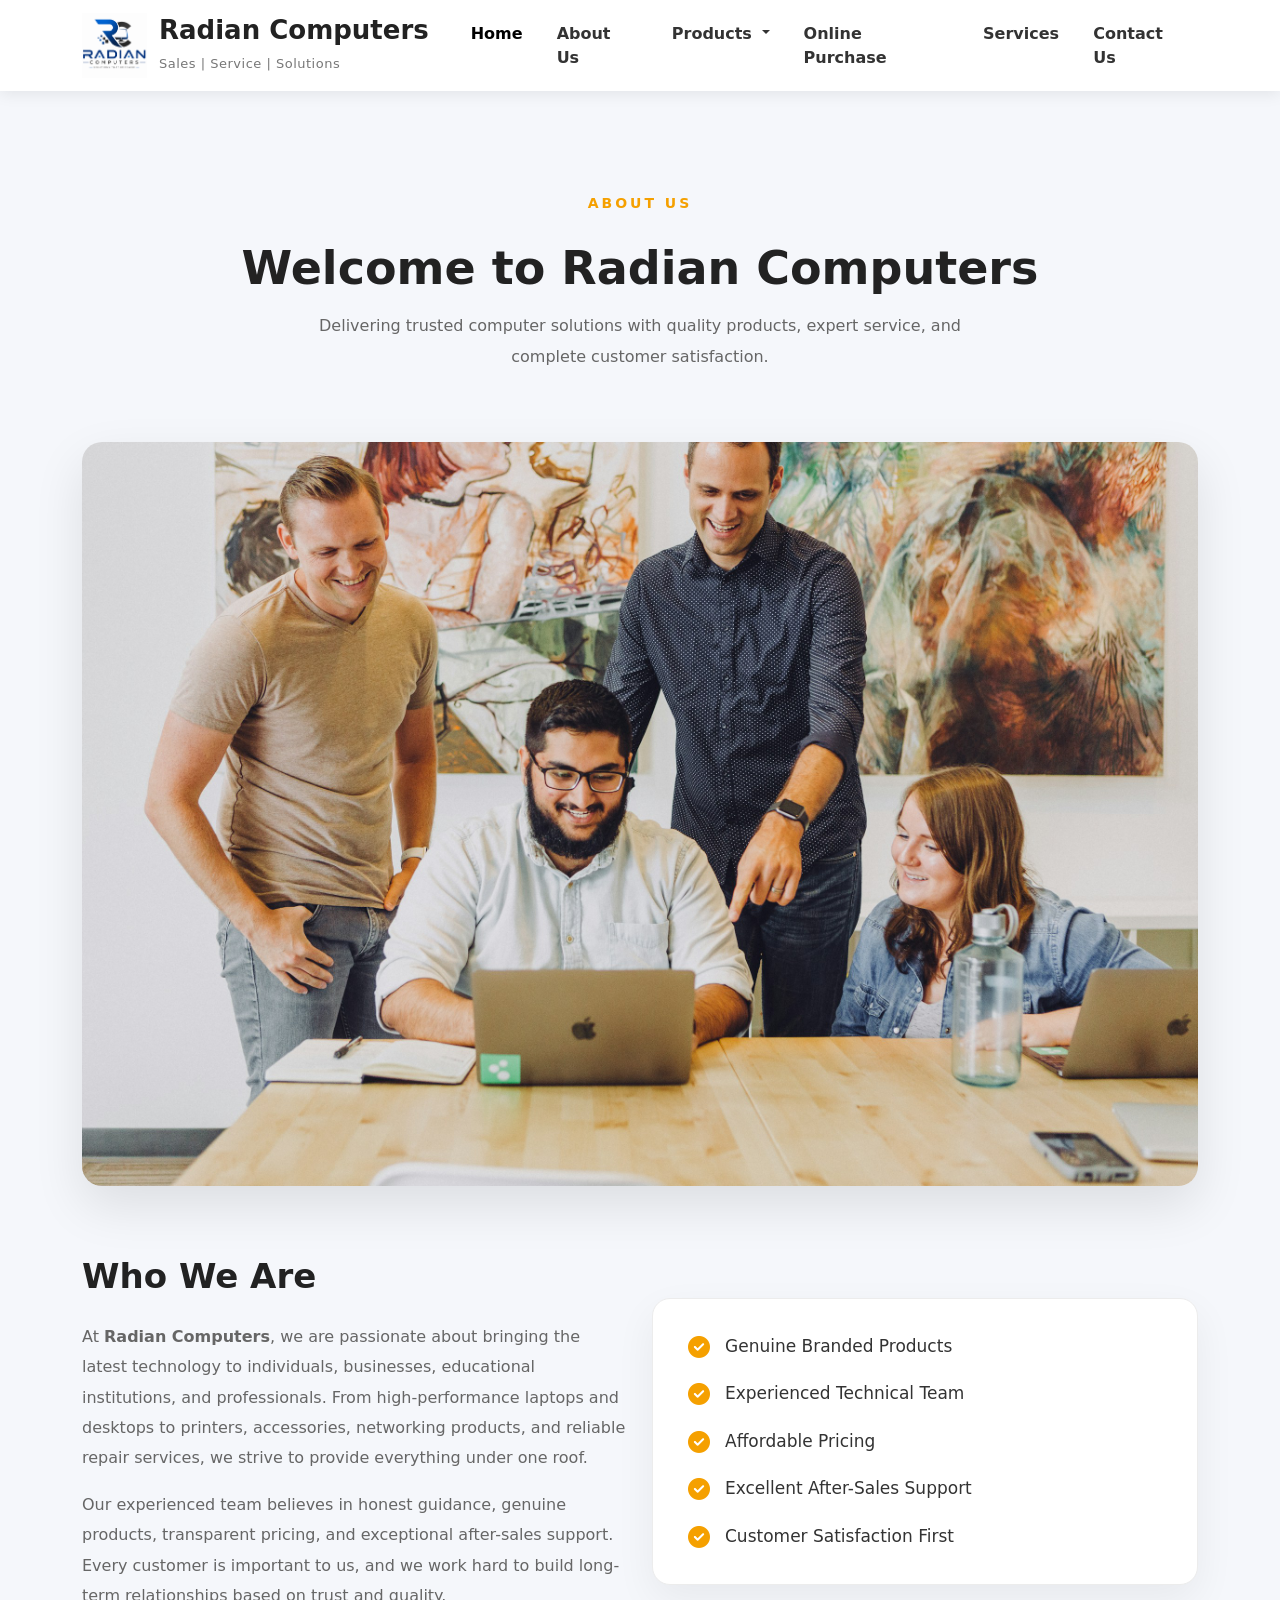
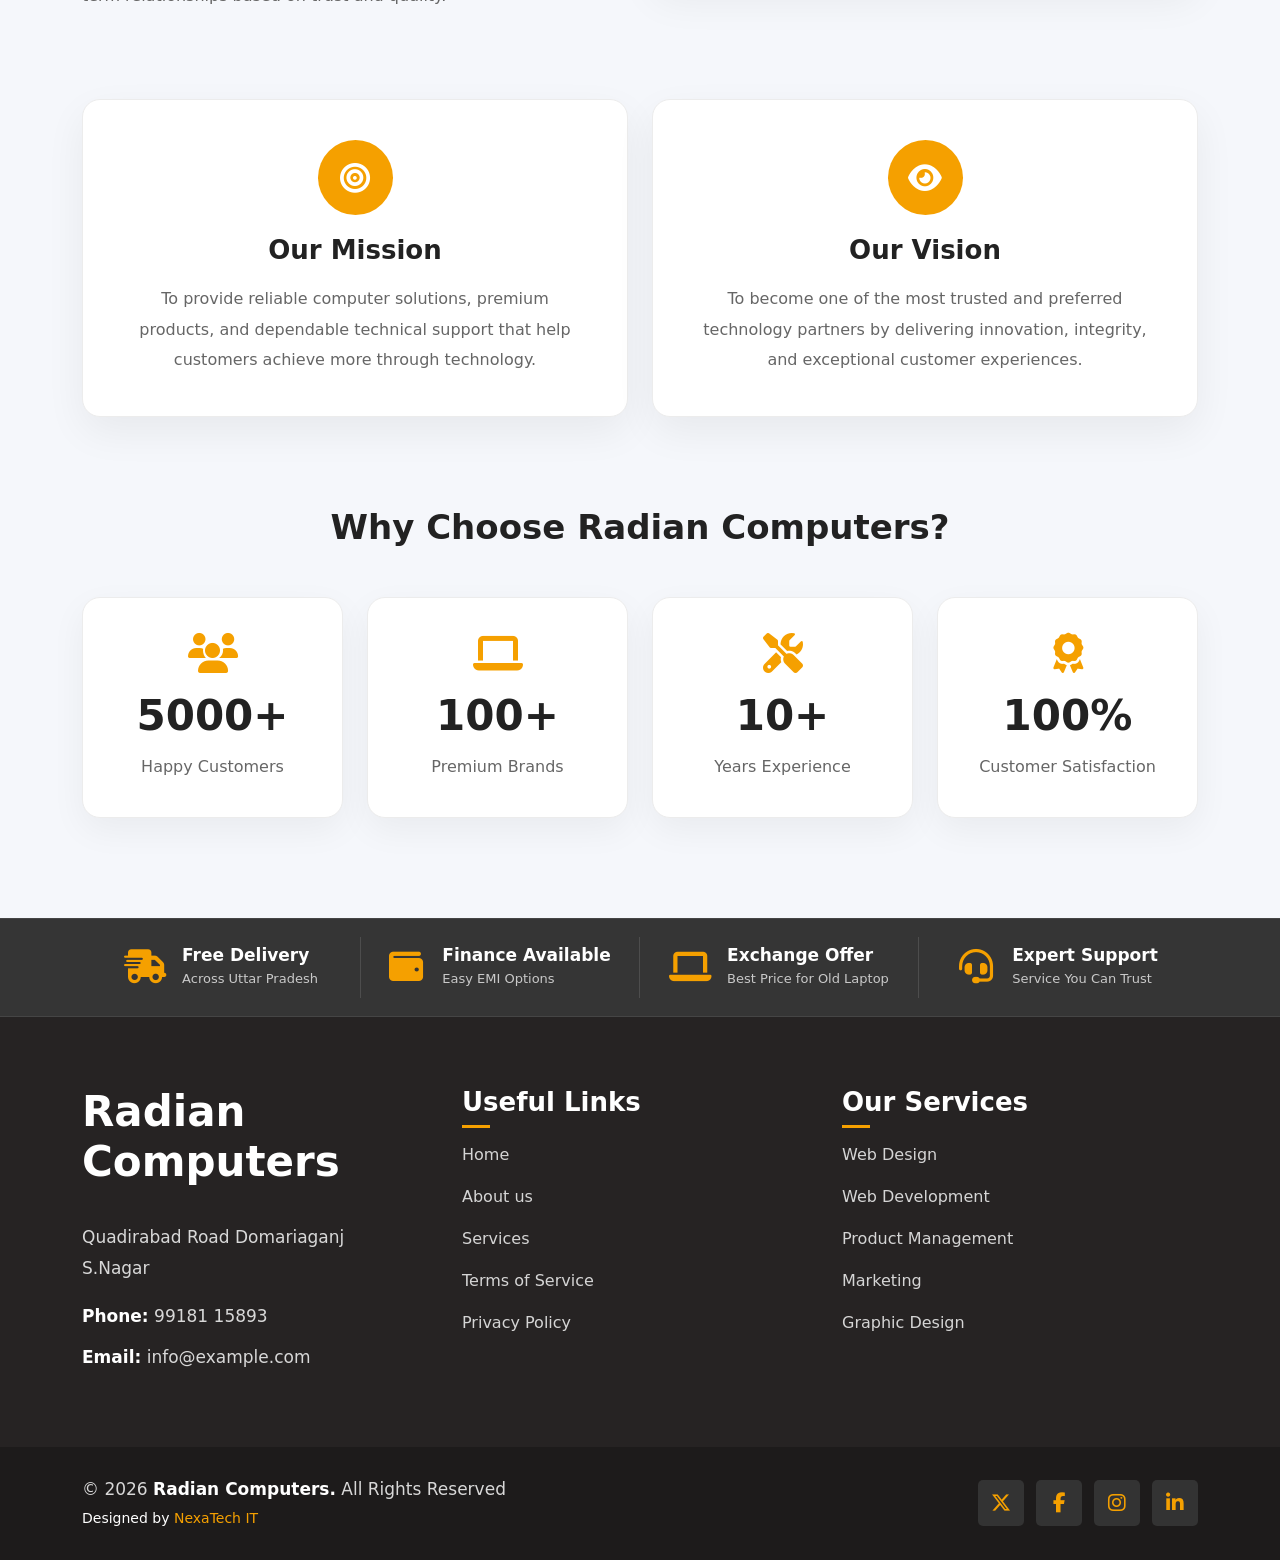
==== about.html @ ffe2eb1e "initial commit" ====
<!DOCTYPE html>
<html lang="en">
<head>
    <meta charset="UTF-8">
    <meta name="viewport" content="width=device-width, initial-scale=1.0">
    <title>Footer</title>

    <!-- Bootstrap -->
    <link href="https://cdn.jsdelivr.net/npm/bootstrap@5.3.3/dist/css/bootstrap.min.css" rel="stylesheet">

    <!-- Font Awesome -->
    <link rel="stylesheet"
        href="https://cdnjs.cloudflare.com/ajax/libs/font-awesome/6.6.0/css/all.min.css">

    <link rel="stylesheet" href="style.css">
</head>
<body>


<!-- Bootstrap CSS -->
<link href="https://cdn.jsdelivr.net/npm/bootstrap@5.3.3/dist/css/bootstrap.min.css" rel="stylesheet">

<!-- Bootstrap Icons -->
<link rel="stylesheet" href="https://cdn.jsdelivr.net/npm/bootstrap-icons@1.11.3/font/bootstrap-icons.min.css">

<nav class="navbar navbar-expand-lg navbar-light custom-navbar sticky-top">

    <div class="container">

        <!-- Logo -->

        <a class="navbar-brand d-flex align-items-center" href="#">

            <img src="assets/images/logo.png" alt="Logo" class="logo">

            <div class="brand-text">
                <h4>Radian Computers</h4>
                <small>Sales | Service | Solutions</small>
            </div>

        </a>

        <!-- Mobile Toggle -->

        <button class="navbar-toggler" type="button"
            data-bs-toggle="collapse"
            data-bs-target="#navbarMenu">

            <span class="navbar-toggler-icon"></span>

        </button>

        <!-- Menu -->

        <div class="collapse navbar-collapse justify-content-end"
            id="navbarMenu">

            <ul class="navbar-nav">

                <li class="nav-item">
                    <a class="nav-link active" href="index.html">Home</a>
                </li>

                <li class="nav-item">
                    <a class="nav-link" href="about.html">About Us</a>
                </li>

                <li class="nav-item dropdown">

                    <a class="nav-link dropdown-toggle"
                        href="#"
                        data-bs-toggle="dropdown">

                        Products

                    </a>

                    <ul class="dropdown-menu">

                        <li><a class="dropdown-item" href="laptops.html">Laptops</a></li>
                        <li><a class="dropdown-item" href="desktops.html">Desktop PCs</a></li>
                        <li><a class="dropdown-item" href="printers.html">Printers</a></li>
                        <li><a class="dropdown-item" href="accessories.html">Accessories</a></li>

                    </ul>

                </li>

                <li class="nav-item">
                    <a class="nav-link" href="onlinepurchase.html">Online Purchase</a>
                </li>

                <li class="nav-item">
                    <a class="nav-link" href="services.html">Services</a>
                </li>

                <!-- <li class="nav-item">
                    <a class="nav-link" href="news.html">News</a>
                </li> -->

                <li class="nav-item">
                    <a class="nav-link" href="contact.html">Contact Us</a>
                </li>

            </ul>

        </div>

    </div>

</nav>

<!-- Dummy Content -->
<!-- <div style="height:800px;background:#f5f5f5;"></div> -->

<section class="about-section">

    <div class="container">

        <!-- Heading -->

        <div class="section-title">

            <span>ABOUT US</span>

            <h2>Welcome to Radian Computers</h2>

            <p>
                Delivering trusted computer solutions with quality products,
                expert service, and complete customer satisfaction.
            </p>

        </div>


        <!-- Shop Image -->

        <div class="about-image">

            <img src="assets/images/aboutus.jpg"
                 alt="Radian Computers Team">

        </div>


        <!-- Story -->

        <div class="row align-items-center mt-5">

            <div class="col-lg-6">

                <h3>Who We Are</h3>

                <p>

                    At <strong>Radian Computers</strong>, we are passionate about
                    bringing the latest technology to individuals,
                    businesses, educational institutions, and professionals.

                    From high-performance laptops and desktops to printers,
                    accessories, networking products, and reliable repair
                    services, we strive to provide everything under one roof.

                </p>

                <p>

                    Our experienced team believes in honest guidance,
                    genuine products, transparent pricing, and exceptional
                    after-sales support. Every customer is important to us,
                    and we work hard to build long-term relationships based
                    on trust and quality.

                </p>

            </div>

            <div class="col-lg-6">

                <div class="feature-list">

                    <div>
                        <i class="fas fa-check-circle"></i>
                        Genuine Branded Products
                    </div>

                    <div>
                        <i class="fas fa-check-circle"></i>
                        Experienced Technical Team
                    </div>

                    <div>
                        <i class="fas fa-check-circle"></i>
                        Affordable Pricing
                    </div>

                    <div>
                        <i class="fas fa-check-circle"></i>
                        Excellent After-Sales Support
                    </div>

                    <div>
                        <i class="fas fa-check-circle"></i>
                        Customer Satisfaction First
                    </div>

                </div>

            </div>

        </div>


        <!-- Mission & Vision -->

        <div class="row mt-5 g-4">

            <div class="col-lg-6">

                <div class="about-card">

                    <i class="fas fa-bullseye"></i>

                    <h4>Our Mission</h4>

                    <p>

                        To provide reliable computer solutions,
                        premium products, and dependable technical
                        support that help customers achieve more
                        through technology.

                    </p>

                </div>

            </div>

            <div class="col-lg-6">

                <div class="about-card">

                    <i class="fas fa-eye"></i>

                    <h4>Our Vision</h4>

                    <p>

                        To become one of the most trusted and preferred
                        technology partners by delivering innovation,
                        integrity, and exceptional customer experiences.

                    </p>

                </div>

            </div>

        </div>


        <!-- Why Choose Us -->

        <div class="why-us">

            <h3>Why Choose Radian Computers?</h3>

            <div class="row text-center">

                <div class="col-md-3">

                    <div class="counter-box">

                        <i class="fas fa-users"></i>

                        <h2>5000+</h2>

                        <p>Happy Customers</p>

                    </div>

                </div>

                <div class="col-md-3">

                    <div class="counter-box">

                        <i class="fas fa-laptop"></i>

                        <h2>100+</h2>

                        <p>Premium Brands</p>

                    </div>

                </div>

                <div class="col-md-3">

                    <div class="counter-box">

                        <i class="fas fa-tools"></i>

                        <h2>10+</h2>

                        <p>Years Experience</p>

                    </div>

                </div>

                <div class="col-md-3">

                    <div class="counter-box">

                        <i class="fas fa-award"></i>

                        <h2>100%</h2>

                        <p>Customer Satisfaction</p>

                    </div>

                </div>

            </div>

        </div>

    </div>

</section>


<!-- ==================== HIGHLIGHTS ==================== -->

<section class="highlights">
    <div class="container">
        <div class="row g-0">

            <div class="col-lg-3 col-md-6">
                <div class="highlight-item">
                    <i class="fas fa-truck-fast"></i>
                    <div>
                        <h6>Free Delivery</h6>
                        <small>Across Uttar Pradesh</small>
                    </div>
                </div>
            </div>

            <div class="col-lg-3 col-md-6">
                <div class="highlight-item">
                    <i class="fas fa-wallet"></i>
                    <div>
                        <h6>Finance Available</h6>
                        <small>Easy EMI Options</small>
                    </div>
                </div>
            </div>

            <div class="col-lg-3 col-md-6">
                <div class="highlight-item">
                    <i class="fas fa-laptop"></i>
                    <div>
                        <h6>Exchange Offer</h6>
                        <small>Best Price for Old Laptop</small>
                    </div>
                </div>
            </div>

            <div class="col-lg-3 col-md-6">
                <div class="highlight-item border-0">
                    <i class="fas fa-headset"></i>
                    <div>
                        <h6>Expert Support</h6>
                        <small>Service You Can Trust</small>
                    </div>
                </div>
            </div>

        </div>
    </div>
</section>

<script src="https://cdn.jsdelivr.net/npm/bootstrap@5.3.3/dist/js/bootstrap.bundle.min.js"></script>

<footer class="footer">

    <div class="container">

        <div class="row gy-5">

            <!-- Company Info -->
            <div class="col-lg-4 col-md-6">

                <h2 class="footer-logo">Radian Computers</h2>

                <p class="footer-address">
                    Quadirabad Road Domariaganj <br>
                    S.Nagar
                </p>

                <p>
                    <strong>Phone:</strong> 99181 15893
                </p>

                <p>
                    <strong>Email:</strong> info@example.com
                </p>

            </div>


            <!-- Useful Links -->
            <div class="col-lg-4 col-md-6">

                <h4 class="footer-title">Useful Links</h4>

                <ul class="footer-links">

                    <li><a href="#">Home</a></li>
                    <li><a href="#">About us</a></li>
                    <li><a href="#">Services</a></li>
                    <li><a href="#">Terms of Service</a></li>
                    <li><a href="#">Privacy Policy</a></li>

                </ul>

            </div>


            <!-- Services -->
            <div class="col-lg-4 col-md-12">

                <h4 class="footer-title">Our Services</h4>

                <ul class="footer-links">

                    <li><a href="#">Web Design</a></li>
                    <li><a href="#">Web Development</a></li>
                    <li><a href="#">Product Management</a></li>
                    <li><a href="#">Marketing</a></li>
                    <li><a href="#">Graphic Design</a></li>

                </ul>

            </div>

        </div>

    </div>

    

    <!-- Bottom Footer -->

    <div class="footer-bottom">

        <div class="container">

            <div class="row align-items-center">

                <div class="col-md-6 text-center text-md-start">

                    <p class="mb-1">
                        © 2026 <strong>Radian Computers.</strong> All Rights Reserved
                    </p>

                    <small>
                        Designed by
                        <a href="https://www.nexatechit.com/">NexaTech IT</a>
                    </small>

                </div>


                <div class="col-md-6">

                    <div class="social-icons">

                        <a href="#"><i class="fa-brands fa-x-twitter"></i></a>

                        <a href="#"><i class="fa-brands fa-facebook-f"></i></a>

                        <a href="#"><i class="fa-brands fa-instagram"></i></a>

                        <a href="#"><i class="fa-brands fa-linkedin-in"></i></a>

                    </div>

                </div>

            </div>

        </div>

    </div>

</footer>



<!-- Back To Top -->

<a href="#" id="backToTop">
    <i class="fa-solid fa-arrow-up"></i>
</a>

<link rel="stylesheet"
href="https://cdnjs.cloudflare.com/ajax/libs/font-awesome/6.6.0/css/all.min.css">

<script src="script.js"></script>

</body>
</html>

<!-- https://www.merajdistributors.com/index.html -->
---- style.css ----
body{
    font-family:Arial, Helvetica, sans-serif;
}

/* Footer */

.footer{

    background:#262323;
    color:#fff;

    padding-top:70px;

}

.footer-logo{

    font-size:42px;
    font-weight:700;
    margin-bottom:35px;

}

.footer-address{

    color:#d8d8d8;
    line-height:1.8;
    margin-bottom:20px;

}

.footer p{

    color:#d8d8d8;
    font-size:17px;

}

.footer p strong{

    color:#fff;

}

.footer-title{

    font-size:26px;
    font-weight:600;
    margin-bottom:25px;
    position:relative;

}

.footer-title::after{

    content:"";
    width:28px;
    height:3px;
    background:#f5a000;
    position:absolute;
    left:0;
    bottom:-10px;

}

.footer-links{

    list-style:none;
    padding:0;
    margin:0;

}

.footer-links li{

    margin-bottom:18px;

}

.footer-links a{

    color:#d5d5d5;
    text-decoration:none;
    transition:.3s;

}

.footer-links a:hover{

    color:#f5a000;
    padding-left:5px;

}



/* Bottom Footer */

.footer-bottom{

    margin-top:60px;
    background:#1d1b1b;
    padding:30px 0;

}

.footer-bottom a{

    color:#f5a000;
    text-decoration:none;

}

.social-icons{

    display:flex;
    justify-content:end;
    gap:12px;

}

.social-icons a{

    width:46px;
    height:46px;
    background:#333;
    color:#f5a000;

    display:flex;
    align-items:center;
    justify-content:center;

    text-decoration:none;

    border-radius:5px;

    transition:.3s;

    font-size:20px;

}

.social-icons a:hover{

    background:#f5a000;
    color:#fff;
    transform:translateY(-3px);

}



/* Back To Top */

#backToTop{

    position:fixed;

    right:25px;
    bottom:25px;

    width:55px;
    height:55px;

    background:#f5a000;
    color:#fff;

    border-radius:50%;

    display:flex;
    justify-content:center;
    align-items:center;

    text-decoration:none;

    font-size:20px;

    opacity:0;
    visibility:hidden;

    transition:.3s;

    z-index:999;

}

#backToTop.show{

    opacity:1;
    visibility:visible;

}


/* Responsive */

@media(max-width:768px){

.social-icons{

justify-content:center;
margin-top:20px;

}

.footer{

text-align:center;

}

.footer-title::after{

left:50%;
transform:translateX(-50%);

}

}

.custom-navbar{

    background:#ffffff;
    box-shadow:0 3px 15px rgba(0,0,0,.08);

    padding:12px 0;

}

.logo{

    width:65px;
    height:65px;
    object-fit:fill;
    margin-right:12px;

}

.brand-text h4{

    margin:0;
    font-size:26px;
    font-weight:700;
    color:#222;

}

.brand-text small{

    color:#777;
    font-size:13px;
    letter-spacing:.5px;

}

/* Navigation */

.navbar-nav .nav-link{

    font-size:16px;
    font-weight:600;
    color:#333;
    margin-left:18px;
    transition:.3s;

}

.navbar-nav .nav-link:hover{

    color:#f5a000;

}

.navbar-nav .nav-link.active{

    color:#f5a000;

}

/* Dropdown */

.dropdown-menu{

    border:none;
    border-radius:8px;
    box-shadow:0 10px 30px rgba(0,0,0,.12);

}

.dropdown-item{

    padding:10px 18px;

}

.dropdown-item:hover{

    background:#f5a000;
    color:#fff;

}

/* Mobile */

@media(max-width:991px){

.brand-text h4{

    font-size:22px;

}

.navbar-nav{

    margin-top:15px;

}

.navbar-nav .nav-link{

    margin-left:0;
    padding:12px 0;

}

}

/* ===================== HIGHLIGHTS ====================== */

.highlights{

    background:#353535;
    padding:18px 0;
    border-top:1px solid rgba(255,255,255,.08);
    border-bottom:1px solid rgba(255,255,255,.08);

}

.highlight-item{

    display:flex;
    align-items:center;
    justify-content:center;

    gap:15px;

    padding:8px 20px;

    border-right:1px solid rgba(255,255,255,.12);

}

.highlight-item i{

    color:#f5a000;
    font-size:34px;
    min-width:38px;

}

.highlight-item h6{

    color:#fff;
    margin:0;
    font-size:17px;
    font-weight:600;

}

.highlight-item small{

    color:#c9c9c9;
    font-size:13px;

}

@media(max-width:991px){

    .highlight-item{

        justify-content:flex-start;
        border-right:none;
        border-bottom:1px solid rgba(255,255,255,.08);
        padding:18px 0;

    }

}

/*=====================================================
            CONTACT PAGE
======================================================*/

.contact-section{

    background:#f5f7fb;
    padding:100px 0;

}

/*=========================
      Section Heading
=========================*/

.section-title{

    text-align:center;
    margin-bottom:70px;

}

.section-title span{

    color:#f5a000;
    font-weight:600;
    letter-spacing:4px;
    font-size:14px;
    text-transform:uppercase;

}

.section-title h2{

    margin-top:15px;
    margin-bottom:20px;

    font-size:48px;
    font-weight:700;

    color:#222;

}

.section-title p{

    max-width:700px;
    margin:auto;

    color:#777;

    line-height:1.9;
    font-size:17px;

}


/*=========================
      Contact Cards
=========================*/

.contact-card{

    background:#fff;

    border-radius:18px;

    padding:40px 30px;

    text-align:center;

    height:100%;

    transition:.35s;

    border:1px solid #ececec;

    box-shadow:0 10px 35px rgba(0,0,0,.05);

}

.contact-card:hover{

    transform:translateY(-12px);

    border-color:#f5a000;

    box-shadow:0 18px 40px rgba(245,160,0,.18);

}

.contact-card i{

    width:75px;
    height:75px;

    background:#f5a000;

    color:#fff;

    display:flex;
    justify-content:center;
    align-items:center;

    margin:auto;

    border-radius:50%;

    font-size:30px;

    margin-bottom:25px;

}

.contact-card h5{

    color:#222;

    font-weight:700;

    margin-bottom:15px;

}

.contact-card p{

    color:#666;

    line-height:1.8;

    margin-bottom:0;

}


/*=========================
        Contact Form
=========================*/

.contact-form{

    background:#fff;

    padding:55px;

    border-radius:20px;

    margin:70px 0;

    border:1px solid #ececec;

    box-shadow:0 15px 40px rgba(0,0,0,.06);

}

.contact-form h3{

    text-align:center;

    color:#222;

    font-weight:700;

    margin-bottom:40px;

}


/*=========================
        Form Fields
=========================*/

.form-control{

    height:58px;

    border-radius:12px;

    border:1px solid #ddd;

    background:#fafafa;

    padding:15px 20px;

    font-size:15px;

    transition:.3s;

}

textarea.form-control{

    height:auto;

    min-height:180px;

    resize:none;

}

.form-control:focus{

    border-color:#f5a000;

    background:#fff;

    box-shadow:0 0 0 .25rem rgba(245,160,0,.15);

}

.form-control::placeholder{

    color:#999;

}


/*=========================
      Submit Button
=========================*/

.btn-send{

    background:#f5a000;

    color:#fff;

    border:none;

    padding:15px 45px;

    border-radius:50px;

    font-size:17px;

    font-weight:600;

    transition:.35s;

}

.btn-send:hover{

    background:#d88d00;

    transform:translateY(-3px);

    box-shadow:0 10px 25px rgba(245,160,0,.35);

}


/*=========================
        Google Map
=========================*/

.map-box{

    border-radius:20px;

    overflow:hidden;

    border:1px solid #ececec;

    box-shadow:0 15px 40px rgba(0,0,0,.08);

}

.map-box iframe{

    width:100%;

    height:450px;

    border:0;

}


/*=========================
        Responsive
=========================*/

@media(max-width:991px){

    .contact-section{

        padding:70px 0;

    }

    .section-title h2{

        font-size:38px;

    }

    .contact-form{

        padding:35px;

    }

}

@media(max-width:767px){

    .section-title h2{

        font-size:32px;

    }

    .contact-card{

        padding:30px 20px;

    }

    .contact-form{

        padding:25px;

    }

}

/*==================================================
                ABOUT US PAGE
==================================================*/

.about-section{

    background:#f5f7fb;
    padding:100px 0;

}

/*==============================
        SECTION TITLE
==============================*/

.section-title{

    text-align:center;
    margin-bottom:60px;

}

.section-title span{

    display:inline-block;
    color:#f5a000;
    font-size:14px;
    font-weight:700;
    letter-spacing:3px;
    text-transform:uppercase;
    margin-bottom:12px;

}

.section-title h2{

    font-size:46px;
    font-weight:700;
    color:#222;
    margin-bottom:20px;

}

.section-title p{

    max-width:720px;
    margin:auto;

    color:#666;
    line-height:1.9;
    font-size:17px;

}

/*==============================
        SHOP IMAGE
==============================*/

.about-image{

    overflow:hidden;

    border-radius:20px;

    box-shadow:0 20px 50px rgba(0,0,0,.10);

    margin-bottom:70px;

}

.about-image img{

    width:100%;
    display:block;

    transition:.5s;

}

.about-image:hover img{

    transform:scale(1.05);

}

/*==============================
          CONTENT
==============================*/

.about-section h3{

    color:#222;

    font-size:34px;

    font-weight:700;

    margin-bottom:25px;

}

.about-section p{

    color:#666;

    line-height:1.9;

    font-size:16px;

}

/*==============================
        FEATURE LIST
==============================*/

.feature-list{

    background:#fff;

    padding:35px;

    border-radius:18px;

    box-shadow:0 15px 40px rgba(0,0,0,.06);

    border:1px solid #ececec;

}

.feature-list div{

    display:flex;

    align-items:center;

    margin-bottom:22px;

    font-size:17px;

    font-weight:500;

    color:#333;

}

.feature-list div:last-child{

    margin-bottom:0;

}

.feature-list i{

    color:#f5a000;

    font-size:22px;

    margin-right:15px;

}

/*==============================
        MISSION & VISION
==============================*/

.about-card{

    background:#fff;

    border-radius:18px;

    padding:40px;

    text-align:center;

    border:1px solid #ececec;

    box-shadow:0 15px 40px rgba(0,0,0,.06);

    transition:.35s;

    height:100%;

}

.about-card:hover{

    transform:translateY(-10px);

    border-color:#f5a000;

    box-shadow:0 18px 45px rgba(245,160,0,.18);

}

.about-card i{

    width:75px;
    height:75px;

    background:#f5a000;

    color:#fff;

    display:flex;
    justify-content:center;
    align-items:center;

    border-radius:50%;

    margin:0 auto 20px;

    font-size:30px;

}

.about-card h4{

    color:#222;

    font-size:26px;

    margin-bottom:18px;

    font-weight:700;

}

.about-card p{

    margin:0;

}

/*==============================
        WHY CHOOSE US
==============================*/

.why-us{

    margin-top:90px;

    text-align:center;

}

.why-us h3{

    margin-bottom:50px;

}

.counter-box{

    background:#fff;

    border-radius:18px;

    padding:35px 20px;

    border:1px solid #ececec;

    transition:.35s;

    box-shadow:0 12px 35px rgba(0,0,0,.05);

}

.counter-box:hover{

    transform:translateY(-10px);

    border-color:#f5a000;

    box-shadow:0 18px 40px rgba(245,160,0,.18);

}

.counter-box i{

    font-size:40px;

    color:#f5a000;

    margin-bottom:18px;

}

.counter-box h2{

    font-size:42px;

    color:#222;

    font-weight:700;

    margin-bottom:10px;

}

.counter-box p{

    margin:0;

    color:#666;

    font-size:16px;

}

/*==============================
          RESPONSIVE
==============================*/

@media(max-width:991px){

    .about-section{

        padding:80px 0;

    }

    .section-title h2{

        font-size:38px;

    }

    .about-section h3{

        margin-top:40px;

        font-size:30px;

    }

    .why-us{

        margin-top:70px;

    }

}

@media(max-width:767px){

    .section-title h2{

        font-size:32px;

    }

    .feature-list{

        padding:25px;

    }

    .about-card{

        padding:30px;

    }

    .counter-box{

        margin-bottom:25px;

    }

}

/*=============================
        COMING SOON
==============================*/

.coming-soon-section{

    background:#f5f7fb;

    padding:120px 0;

}

.coming-box{

    max-width:850px;

    margin:auto;

    background:#fff;

    padding:70px 50px;

    border-radius:22px;

    text-align:center;

    border:1px solid #ececec;

    box-shadow:0 20px 60px rgba(0,0,0,.08);

}

.coming-icon{

    width:110px;
    height:110px;

    background:#f5a000;

    color:#fff;

    border-radius:50%;

    display:flex;
    justify-content:center;
    align-items:center;

    margin:0 auto 30px;

    font-size:46px;

    animation:float 3s ease-in-out infinite;

}

.coming-badge{

    display:inline-block;

    padding:8px 18px;

    border-radius:50px;

    background:#fff7df;

    color:#c78300;

    font-weight:600;

    margin-bottom:20px;

}

.coming-box h1{

    font-size:48px;

    font-weight:700;

    color:#222;

}

.coming-box h4{

    margin:20px 0;

    color:#f5a000;

    font-weight:600;

}

.coming-box p{

    color:#666;

    line-height:1.9;

    font-size:17px;

    max-width:650px;

    margin:20px auto;

}

.action-buttons{

    margin-top:40px;

    display:flex;

    justify-content:center;

    gap:20px;

    flex-wrap:wrap;

}

.btn-theme{

    background:#f5a000;

    color:#fff;

    padding:14px 34px;

    border-radius:50px;

    text-decoration:none;

    font-weight:600;

    transition:.3s;

}

.btn-theme:hover{

    background:#da9100;

    color:#fff;

    transform:translateY(-3px);

}

.btn-outline-theme{

    border:2px solid #f5a000;

    color:#f5a000;

    padding:14px 34px;

    border-radius:50px;

    text-decoration:none;

    font-weight:600;

    transition:.3s;

}

.btn-outline-theme:hover{

    background:#f5a000;

    color:#fff;

}

@keyframes float{

    0%,100%{

        transform:translateY(0);

    }

    50%{

        transform:translateY(-10px);

    }

}

@media(max-width:768px){

    .coming-box{

        padding:50px 25px;

    }

    .coming-box h1{

        font-size:36px;

    }

    .coming-icon{

        width:90px;
        height:90px;
        font-size:38px;

    }

}

/*==================================
        SERVICES PAGE
===================================*/

.services-page{

    background:#f5f7fb;

    padding:100px 0;

}

/* Heading */

.section-title{

    text-align:center;

    margin-bottom:70px;

}

.section-title span{

    color:#f5a000;

    font-size:14px;

    font-weight:700;

    letter-spacing:3px;

}

.section-title h2{

    margin:15px 0;

    font-size:46px;

    color:#222;

    font-weight:700;

}

.section-title p{

    max-width:700px;

    margin:auto;

    color:#666;

    line-height:1.9;

}

/* Cards */

.service-card{

    background:#fff;

    border-radius:18px;

    padding:35px 28px;

    text-align:center;

    height:100%;

    transition:.35s;

    border:1px solid #ececec;

    box-shadow:0 12px 35px rgba(0,0,0,.05);

}

.service-card:hover{

    transform:translateY(-10px);

    border-color:#f5a000;

    box-shadow:0 20px 40px rgba(245,160,0,.18);

}

.service-card i{

    width:75px;

    height:75px;

    display:flex;

    justify-content:center;

    align-items:center;

    margin:auto;

    border-radius:50%;

    background:#fff8e6;

    color:#f5a000;

    font-size:32px;

    margin-bottom:22px;

    transition:.35s;

}

.service-card:hover i{

    background:#f5a000;

    color:#fff;

    transform:rotate(8deg);

}

.service-card h5{

    color:#222;

    font-size:22px;

    margin-bottom:15px;

    font-weight:700;

}

.service-card p{

    color:#666;

    line-height:1.7;

    margin-bottom:0;

}

/* CTA */

.service-cta{

    margin-top:90px;

    text-align:center;

    background:#fff;

    padding:60px;

    border-radius:22px;

    border:1px solid #ececec;

    box-shadow:0 15px 40px rgba(0,0,0,.06);

}

.service-cta h3{

    font-size:36px;

    color:#222;

    margin-bottom:20px;

}

.service-cta p{

    max-width:650px;

    margin:auto;

    color:#666;

    line-height:1.8;

    margin-bottom:35px;

}

.btn-theme{

    display:inline-block;

    background:#f5a000;

    color:#fff;

    text-decoration:none;

    padding:14px 35px;

    border-radius:50px;

    margin:10px;

    font-weight:600;

    transition:.3s;

}

.btn-theme:hover{

    background:#d88f00;

    color:#fff;

}

.btn-outline-theme{

    display:inline-block;

    border:2px solid #f5a000;

    color:#f5a000;

    text-decoration:none;

    padding:14px 35px;

    border-radius:50px;

    margin:10px;

    font-weight:600;

    transition:.3s;

}

.btn-outline-theme:hover{

    background:#f5a000;

    color:#fff;

}

/* Responsive */

@media(max-width:768px){

    .services-page{

        padding:70px 0;

    }

    .section-title h2{

        font-size:34px;

    }

    .service-cta{

        padding:35px 25px;

    }

    .service-cta h3{

        font-size:28px;

    }

}
.service-banner{

    width:100%;

    height:170px;

    object-fit:cover;

    border-radius:12px;

    margin-bottom:20px;

    transition:.35s;

}

.service-card:hover .service-banner{

    transform:scale(1.05);

}
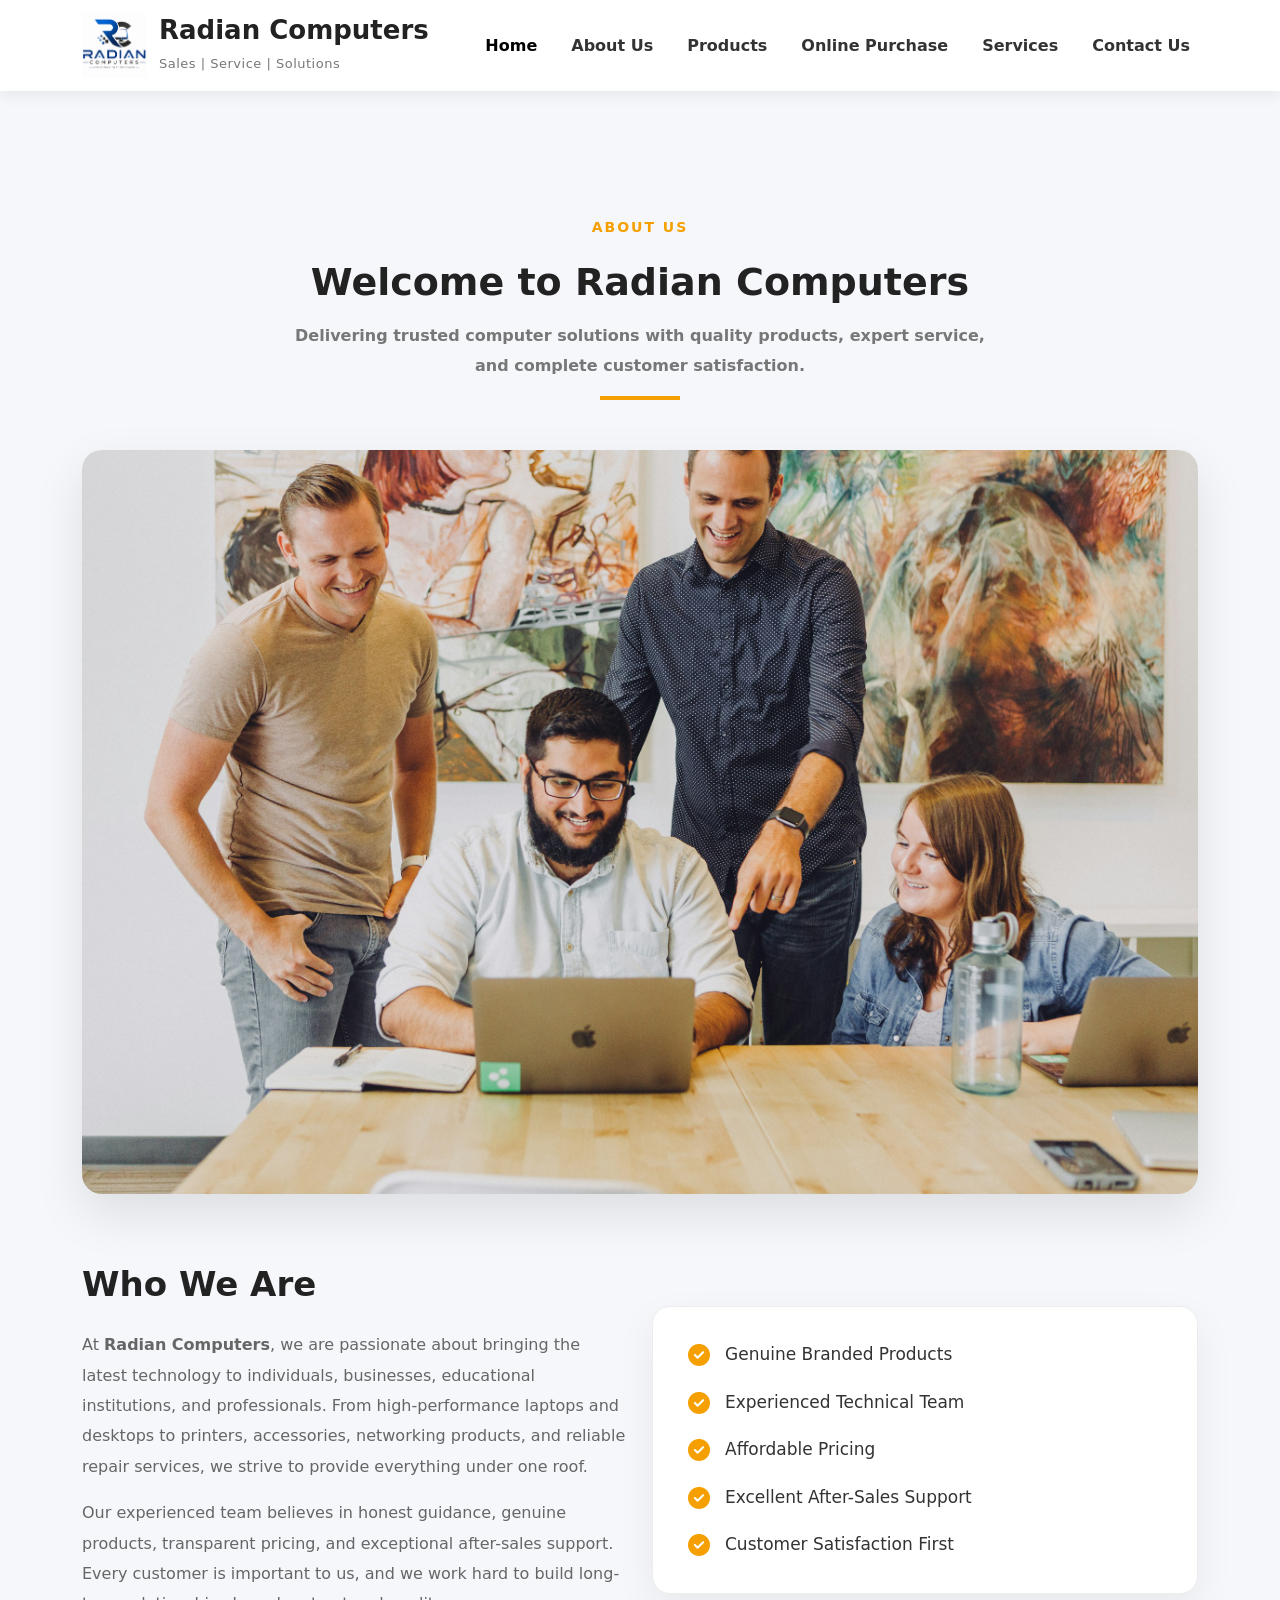
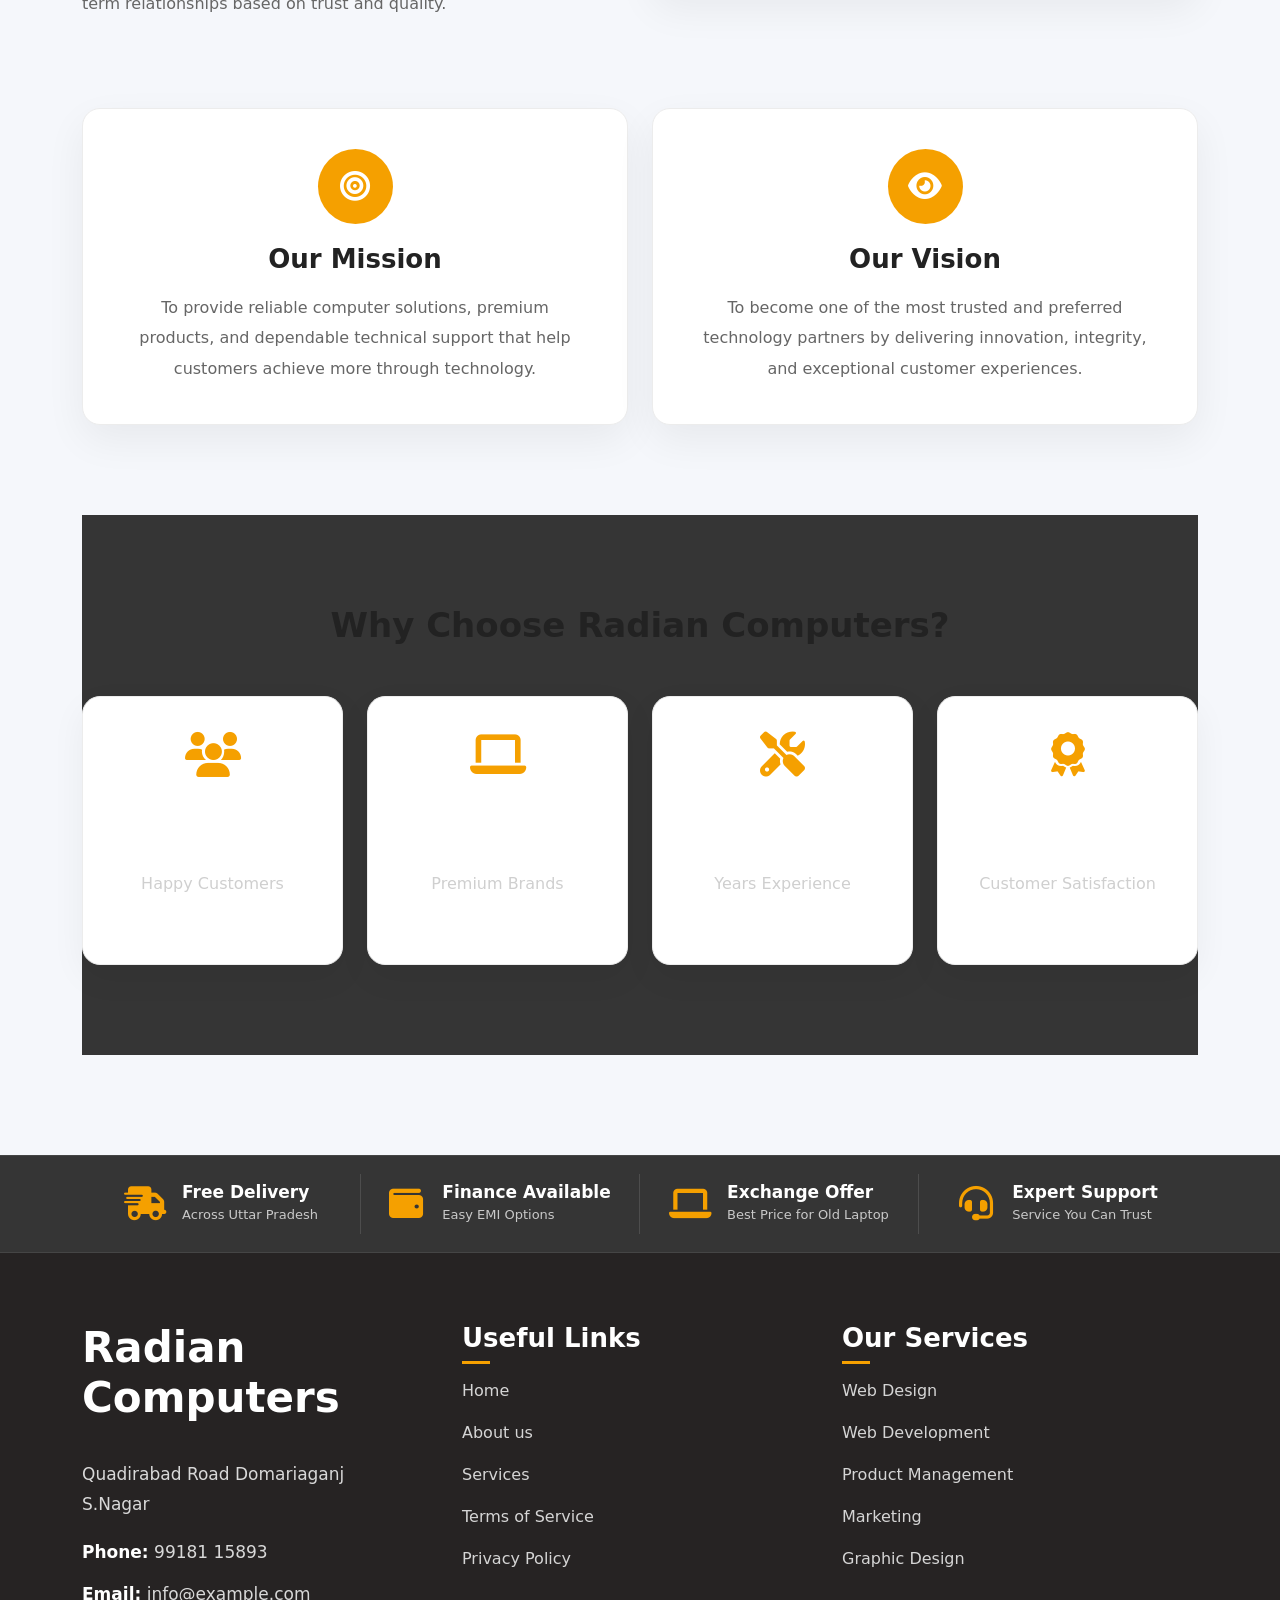
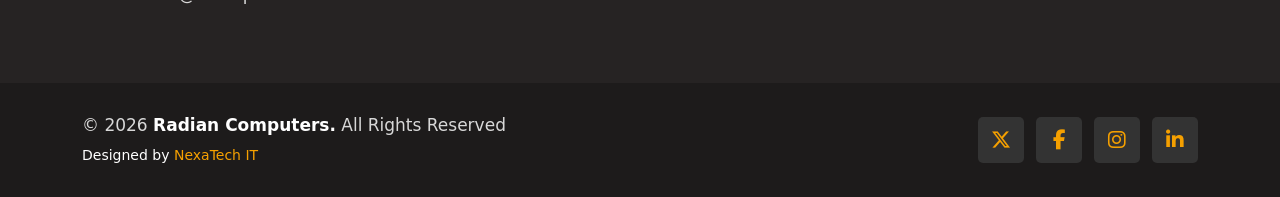
==== commit e30563ca: "rrr" ====
--- a/about.html
+++ b/about.html
@@ -65,7 +65,11 @@
                     <a class="nav-link" href="about.html">About Us</a>
                 </li>
 
-                <li class="nav-item dropdown">
+                <li class="nav-item">
+                    <a class="nav-link" href="product.html">Products</a>
+                </li>
+                
+                <!-- <li class="nav-item dropdown">
 
                     <a class="nav-link dropdown-toggle"
                         href="#"
@@ -84,7 +88,7 @@
 
                     </ul>
 
-                </li>
+                </li> -->
 
                 <li class="nav-item">
                     <a class="nav-link" href="onlinepurchase.html">Online Purchase</a>
--- a/style.css
+++ b/style.css
@@ -1600,8 +1600,1346 @@
 
 }
 
+
 .service-card:hover .service-banner{
 
     transform:scale(1.05);
 
+}
+
+/*================ HERO =================*/
+
+.hero-section{
+
+    background:linear-gradient(135deg,#2f2f2f,#3b3b3b);
+
+    padding:90px 0;
+
+    position:relative;
+
+    overflow:hidden;
+
+}
+
+.hero-badge{
+
+    display:inline-block;
+
+    background:#f5a000;
+
+    color:#fff;
+
+    padding:8px 20px;
+
+    border-radius:30px;
+
+    margin-bottom:20px;
+
+    font-weight:600;
+
+}
+
+.hero-section h1{
+
+    color:#fff;
+
+    font-size:58px;
+
+    font-weight:700;
+
+    line-height:1.2;
+
+}
+
+.hero-section h1 span{
+
+    color:#f5a000;
+
+}
+
+.hero-section p{
+
+    color:#d6d6d6;
+
+    margin:25px 0;
+
+    font-size:18px;
+
+}
+
+.hero-buttons{
+
+    display:flex;
+
+    gap:15px;
+
+}
+
+.hero-image{
+
+    animation:float 4s ease-in-out infinite;
+
+}
+
+@keyframes float{
+
+0%{transform:translateY(0);}
+50%{transform:translateY(-15px);}
+100%{transform:translateY(0);}
+
+}
+
+.scroll-indicator{
+
+    position:absolute;
+
+    bottom:20px;
+
+    left:50%;
+
+    transform:translateX(-50%);
+
+    color:#fff;
+
+    font-size:28px;
+
+    animation:bounce 2s infinite;
+
+}
+
+@keyframes bounce{
+
+0%,100%{transform:translate(-50%,0);}
+50%{transform:translate(-50%,-10px);}
+
+}
+
+/*================ SECTION TITLE =================*/
+
+.section-title{
+
+    text-align:center;
+
+    margin-bottom:50px;
+
+    font-size:38px;
+
+    font-weight:700;
+
+    color:#333;
+
+    position:relative;
+
+}
+
+.section-title::after{
+
+    content:"";
+
+    width:80px;
+
+    height:4px;
+
+    background:#f5a000;
+
+    display:block;
+
+    margin:15px auto 0;
+
+}
+
+/*================ BRANDS =================*/
+
+.brands{
+
+    padding:70px 0;
+
+    background:#fff;
+
+}
+
+.brand-logo{
+
+    max-width:120px;
+
+    opacity:.6;
+
+    transition:.3s;
+
+    filter:grayscale(100%);
+
+}
+
+.brand-logo:hover{
+
+    opacity:1;
+
+    filter:none;
+
+    transform:scale(1.08);
+
+}
+
+/*================ CATEGORIES =================*/
+
+.categories{
+
+    padding:80px 0;
+
+    background:#f8f8f8;
+
+}
+
+.category-card{
+
+    background:#fff;
+
+    text-align:center;
+
+    padding:40px 25px;
+
+    border-radius:15px;
+
+    transition:.35s;
+
+    height:100%;
+
+    box-shadow:0 5px 20px rgba(0,0,0,.08);
+
+}
+
+.category-card i{
+
+    font-size:50px;
+
+    color:#f5a000;
+
+    margin-bottom:20px;
+
+}
+
+.category-card h5{
+
+    font-weight:700;
+
+}
+
+.category-card:hover{
+
+    transform:translateY(-10px);
+
+    border:2px solid #f5a000;
+
+}
+
+.category-card p{
+
+    color:#666;
+
+}
+
+/*================ PRODUCTS =================*/
+
+.featured-products{
+
+    padding:90px 0;
+
+    background:#ffffff;
+
+}
+
+.product-card{
+
+    background:#fff;
+
+    border-radius:18px;
+
+    overflow:hidden;
+
+    box-shadow:0 5px 25px rgba(0,0,0,.08);
+
+    transition:.35s;
+
+    position:relative;
+
+    height:100%;
+
+}
+
+.product-card:hover{
+
+    transform:translateY(-10px);
+
+    box-shadow:0 15px 40px rgba(0,0,0,.18);
+
+}
+
+.product-card img{
+
+    padding:25px;
+
+    transition:.4s;
+
+}
+
+.product-card:hover img{
+
+    transform:scale(1.08);
+
+}
+
+.product-body{
+
+    padding:20px;
+
+}
+
+.product-body small{
+
+    color:#999;
+
+}
+
+.product-body h5{
+
+    margin:10px 0;
+
+    font-weight:700;
+
+}
+
+.product-body h4{
+
+    color:#f5a000;
+
+    font-weight:700;
+
+    margin:18px 0;
+
+}
+
+.rating{
+
+    color:#ffc107;
+
+    margin:12px 0;
+
+}
+
+.product-badge{
+
+    position:absolute;
+
+    left:15px;
+
+    top:15px;
+
+    background:#28a745;
+
+    color:#fff;
+
+    padding:5px 12px;
+
+    border-radius:20px;
+
+    font-size:12px;
+
+}
+
+.sale{
+
+    background:#dc3545;
+
+}
+
+
+
+/*================ WHY US =================*/
+
+.why-us{
+
+    padding:90px 0;
+
+    background:#353535;
+
+}
+
+.why-small{
+
+    color:#f5a000;
+
+    letter-spacing:2px;
+
+    font-weight:600;
+
+}
+
+.why-us h2{
+
+    color:#fff;
+
+    font-size:42px;
+
+    margin:15px 0;
+
+}
+
+.why-us p{
+
+    color:#cfcfcf;
+
+    line-height:1.8;
+
+    margin-bottom:30px;
+
+}
+
+.why-item{
+
+    color:#fff;
+
+    margin-bottom:18px;
+
+    font-size:18px;
+
+}
+
+.why-item i{
+
+    color:#f5a000;
+
+    margin-right:12px;
+
+}
+
+/*================ SERVICES =================*/
+
+.services-section{
+
+    padding:90px 0;
+    background:#f8f8f8;
+
+}
+
+.service-card{
+
+    background:#fff;
+
+    padding:40px 30px;
+
+    text-align:center;
+
+    border-radius:15px;
+
+    transition:.35s;
+
+    box-shadow:0 5px 20px rgba(0,0,0,.08);
+
+}
+
+.service-card:hover{
+
+    transform:translateY(-10px);
+
+    border-bottom:4px solid #f5a000;
+
+}
+
+.service-card i{
+
+    font-size:55px;
+
+    color:#f5a000;
+
+    margin-bottom:20px;
+
+}
+
+/*================ COUNTERS =================*/
+
+.counter-section{
+
+    background:#2f2f2f;
+
+    padding:80px 0;
+
+}
+
+.counter-box{
+
+    color:#fff;
+
+}
+
+.counter-box i{
+
+    font-size:45px;
+
+    color:#f5a000;
+
+    margin-bottom:15px;
+
+}
+
+.counter-box h2{
+
+    font-size:48px;
+
+    font-weight:700;
+
+}
+
+/*================ TESTIMONIAL =================*/
+
+.testimonial-section{
+
+    padding:90px 0;
+
+    background:#ffffff;
+
+}
+
+.testimonial-card{
+
+    max-width:700px;
+
+    margin:auto;
+
+    text-align:center;
+
+}
+
+.testimonial-card img{
+
+    width:110px;
+
+    height:110px;
+
+    border-radius:50%;
+
+    margin-bottom:20px;
+
+}
+
+.stars{
+
+    color:#ffc107;
+
+    font-size:22px;
+
+    margin:15px 0;
+
+}
+
+.testimonial-card p{
+
+    font-size:18px;
+
+    color:#666;
+
+    line-height:1.8;
+
+}
+
+/*================ CTA =================*/
+
+.cta-section{
+
+    background:#353535;
+
+    padding:70px 0;
+
+}
+
+.cta-section h2{
+
+    color:#fff;
+
+    font-size:40px;
+
+}
+
+.cta-section p{
+
+    color:#d5d5d5;
+
+    margin-top:15px;
+
+}
+
+.cta-section .btn{
+
+    padding:15px 40px;
+
+    font-weight:600;
+
+}
+
+/*================ HERO ================*/
+
+.product-hero{
+
+    background:linear-gradient(135deg,#2f2f2f,#3b3b3b);
+
+    padding:70px 0;
+
+}
+
+.product-hero h1{
+
+    color:#fff;
+    font-size:48px;
+    font-weight:700;
+
+}
+
+.product-hero p{
+
+    color:#d0d0d0;
+    margin-top:15px;
+    max-width:520px;
+
+}
+
+.breadcrumb{
+
+    margin:0;
+}
+
+.breadcrumb-item a{
+
+    color:#f5a000;
+    text-decoration:none;
+
+}
+
+.breadcrumb-item.active{
+
+    color:#ddd;
+
+}
+
+
+
+/*================ FILTER ================*/
+
+.product-filter{
+
+    background:#fff;
+
+    padding:25px 0;
+
+    box-shadow:0 5px 20px rgba(0,0,0,.08);
+
+    margin-top:-35px;
+
+    position:relative;
+
+    z-index:10;
+
+    border-radius:15px;
+
+}
+
+
+
+.search-box{
+
+    position:relative;
+
+}
+
+.search-box i{
+
+    position:absolute;
+
+    left:18px;
+
+    top:50%;
+
+    transform:translateY(-50%);
+
+    color:#888;
+
+}
+
+.search-box input{
+
+    width:100%;
+
+    height:52px;
+
+    border:1px solid #ddd;
+
+    border-radius:12px;
+
+    padding-left:50px;
+
+    outline:none;
+
+    transition:.3s;
+
+}
+
+.search-box input:focus{
+
+    border-color:#f5a000;
+
+    box-shadow:0 0 0 3px rgba(245,160,0,.2);
+
+}
+
+
+
+.form-select{
+
+    height:52px;
+
+    border-radius:12px;
+
+}
+
+.form-select:focus{
+
+    border-color:#f5a000;
+
+    box-shadow:0 0 0 3px rgba(245,160,0,.2);
+
+}
+
+
+
+.view-btns{
+
+    display:flex;
+
+    justify-content:center;
+
+    gap:12px;
+
+}
+
+
+
+.view-btns button{
+
+    width:50px;
+
+    height:50px;
+
+    border:none;
+
+    border-radius:12px;
+
+    background:#f4f4f4;
+
+    transition:.3s;
+
+}
+
+
+
+.view-btns button.active,
+
+.view-btns button:hover{
+
+    background:#f5a000;
+
+    color:#fff;
+
+}
+
+/*================ PRODUCTS =================*/
+
+.products{
+
+    background:#f8f9fb;
+
+}
+
+.product-card{
+
+    background:#ffffff;
+
+    border-radius:18px;
+
+    overflow:hidden;
+
+    transition:.35s;
+
+    position:relative;
+
+    border:1px solid #ececec;
+
+    height:100%;
+
+}
+
+.product-card:hover{
+
+    transform:translateY(-10px);
+
+    box-shadow:0 18px 45px rgba(0,0,0,.12);
+
+}
+
+.product-image{
+
+    background:#f3f3f3;
+
+    height:240px;
+
+    display:flex;
+
+    justify-content:center;
+
+    align-items:center;
+
+    overflow:hidden;
+
+}
+
+.product-image img{
+
+    max-width:80%;
+
+    max-height:190px;
+
+    transition:.4s;
+
+}
+
+.product-card:hover img{
+
+    transform:scale(1.08);
+
+}
+
+.product-body{
+
+    padding:25px;
+
+}
+
+.product-brand{
+
+    color:#f5a000;
+
+    font-weight:700;
+
+    font-size:14px;
+
+    text-transform:uppercase;
+
+    letter-spacing:1px;
+
+}
+
+.product-title{
+
+    font-size:24px;
+
+    font-weight:700;
+
+    margin:8px 0;
+
+}
+
+.product-category{
+
+    color:#777;
+
+    font-size:14px;
+
+}
+
+.product-description{
+
+    color:#666;
+
+    line-height:1.6;
+
+    min-height:55px;
+
+}
+
+.product-badge{
+
+    position:absolute;
+
+    top:18px;
+
+    left:18px;
+
+    background:#f5a000;
+
+    color:#fff;
+
+    padding:6px 15px;
+
+    border-radius:30px;
+
+    font-size:12px;
+
+    font-weight:600;
+
+    z-index:2;
+
+}
+
+.best{
+
+    background:#1d3557;
+
+}
+
+.btn-details{
+
+    display:inline-block;
+
+    margin-top:10px;
+
+    padding:12px 28px;
+
+    border-radius:30px;
+
+    background:#f5a000;
+
+    color:#fff;
+
+    text-decoration:none;
+
+    font-weight:600;
+
+    transition:.3s;
+
+}
+
+.btn-details:hover{
+
+    background:#222;
+
+    color:#fff;
+
+}
+
+@media(max-width:768px){
+
+.product-image{
+
+height:200px;
+
+}
+
+.product-title{
+
+font-size:20px;
+
+}
+
+}
+
+/*================ LIST VIEW =================*/
+
+.list-view>.product-item{
+
+    width:100%;
+
+}
+
+.list-view .product-card{
+
+    display:flex;
+
+    align-items:center;
+
+}
+
+.list-view .product-image{
+
+    width:280px;
+
+    min-width:280px;
+
+    height:220px;
+
+}
+
+.list-view .product-body{
+
+    flex:1;
+
+}
+
+@media(max-width:768px){
+
+.list-view .product-card{
+
+display:block;
+
+}
+
+.list-view .product-image{
+
+width:100%;
+min-width:100%;
+
+}
+
+}
+
+/*================ COMMON ================*/
+
+.section-title span{
+
+    color:#f5a000;
+    font-weight:700;
+    letter-spacing:2px;
+    text-transform:uppercase;
+
+}
+
+.section-title h2{
+
+    font-size:38px;
+    font-weight:700;
+    margin-top:10px;
+
+}
+
+.section-title p{
+
+    color:#777;
+
+}
+
+
+
+/*================ BRANDS ================*/
+
+.brands-section{
+
+    padding:80px 0;
+    background:#fff;
+
+}
+
+.brand-box{
+
+    background:#fff;
+
+    border:1px solid #ececec;
+
+    border-radius:15px;
+
+    height:120px;
+
+    display:flex;
+
+    align-items:center;
+
+    justify-content:center;
+
+    transition:.3s;
+
+}
+
+.brand-box:hover{
+
+    border-color:#f5a000;
+
+    transform:translateY(-8px);
+
+    box-shadow:0 10px 25px rgba(0,0,0,.08);
+
+}
+
+.brand-box img{
+
+    max-width:120px;
+    max-height:50px;
+
+}
+
+
+
+/*================ CATEGORY ================*/
+
+.categories-section{
+
+    background:#f8f9fb;
+
+    padding:80px 0;
+
+}
+
+.category-box{
+
+    background:#fff;
+
+    border-radius:15px;
+
+    padding:35px;
+
+    text-align:center;
+
+    transition:.3s;
+
+}
+
+.category-box:hover{
+
+    transform:translateY(-8px);
+
+}
+
+.category-box i{
+
+    font-size:45px;
+
+    color:#f5a000;
+
+}
+
+.category-box h5{
+
+    margin:20px 0 10px;
+
+}
+
+
+
+/*================ WHY US ================*/
+
+.why-us{
+
+    padding:90px 0;
+
+}
+
+.mini-title{
+
+    color:#f5a000;
+
+    font-weight:700;
+
+}
+
+.why-us h2{
+
+    font-size:40px;
+
+    margin:15px 0;
+
+}
+
+.why-list{
+
+    list-style:none;
+
+    padding:0;
+
+}
+
+.why-list li{
+
+    margin:18px 0;
+    color:#faf6f6;
+    font-size:18px;
+    
+
+}
+
+.why-list i{
+
+    color:#f5a000;
+
+    margin-right:10px;
+
+}
+
+
+
+/*================ CTA ================*/
+
+.cta-section{
+
+    background:#2f2f2f;
+
+    color:#fff;
+
+    padding:70px 0;
+
+}
+
+.cta-btn{
+
+    background:#f5a000;
+
+    color:#fff;
+
+    padding:15px 40px;
+
+    border-radius:40px;
+
+    text-decoration:none;
+
+    font-weight:600;
+
+    transition:.3s;
+
+}
+
+.cta-btn:hover{
+
+    background:#fff;
+
+    color:#222;
+
+}
+
+/*================ TESTIMONIAL =================*/
+
+.testimonials{
+
+padding:90px 0;
+
+background:#f8f9fb;
+
+}
+
+.testimonial-card{
+
+background:#fff;
+
+padding:35px;
+
+border-radius:18px;
+
+box-shadow:0 10px 30px rgba(0,0,0,.05);
+
+transition:.35s;
+
+height:100%;
+
+}
+
+.testimonial-card:hover{
+
+transform:translateY(-10px);
+
+}
+
+.quote{
+
+font-size:40px;
+
+color:#f5a000;
+
+margin-bottom:20px;
+
+}
+
+.testimonial-card h5{
+
+margin-bottom:5px;
+
+}
+
+
+
+/*================ FAQ =================*/
+
+.faq-section{
+
+padding:90px 0;
+
+}
+
+.accordion-item{
+
+border:none;
+
+margin-bottom:18px;
+
+border-radius:12px;
+
+overflow:hidden;
+
+box-shadow:0 5px 18px rgba(0,0,0,.06);
+
+}
+
+.accordion-button{
+
+font-weight:600;
+
+padding:22px;
+
+}
+
+.accordion-button:not(.collapsed){
+
+background:#f5a000;
+
+color:#fff;
+
+}
+
+
+
+/*================ CONTACT =================*/
+
+.contact-banner{
+
+background:#303030;
+
+color:#fff;
+
+padding:70px 0;
+
+}
+
+.call-btn,
+
+.whatsapp-btn{
+
+display:inline-block;
+
+padding:15px 30px;
+
+border-radius:35px;
+
+text-decoration:none;
+
+margin-left:10px;
+
+transition:.3s;
+
+}
+
+.call-btn{
+
+background:#f5a000;
+
+color:#fff;
+
+}
+
+.whatsapp-btn{
+
+background:#25D366;
+
+color:#fff;
+
+}
+
+.call-btn:hover,
+
+.whatsapp-btn:hover{
+
+transform:translateY(-5px);
+
+box-shadow:0 12px 25px rgba(0,0,0,.2);
+
 }
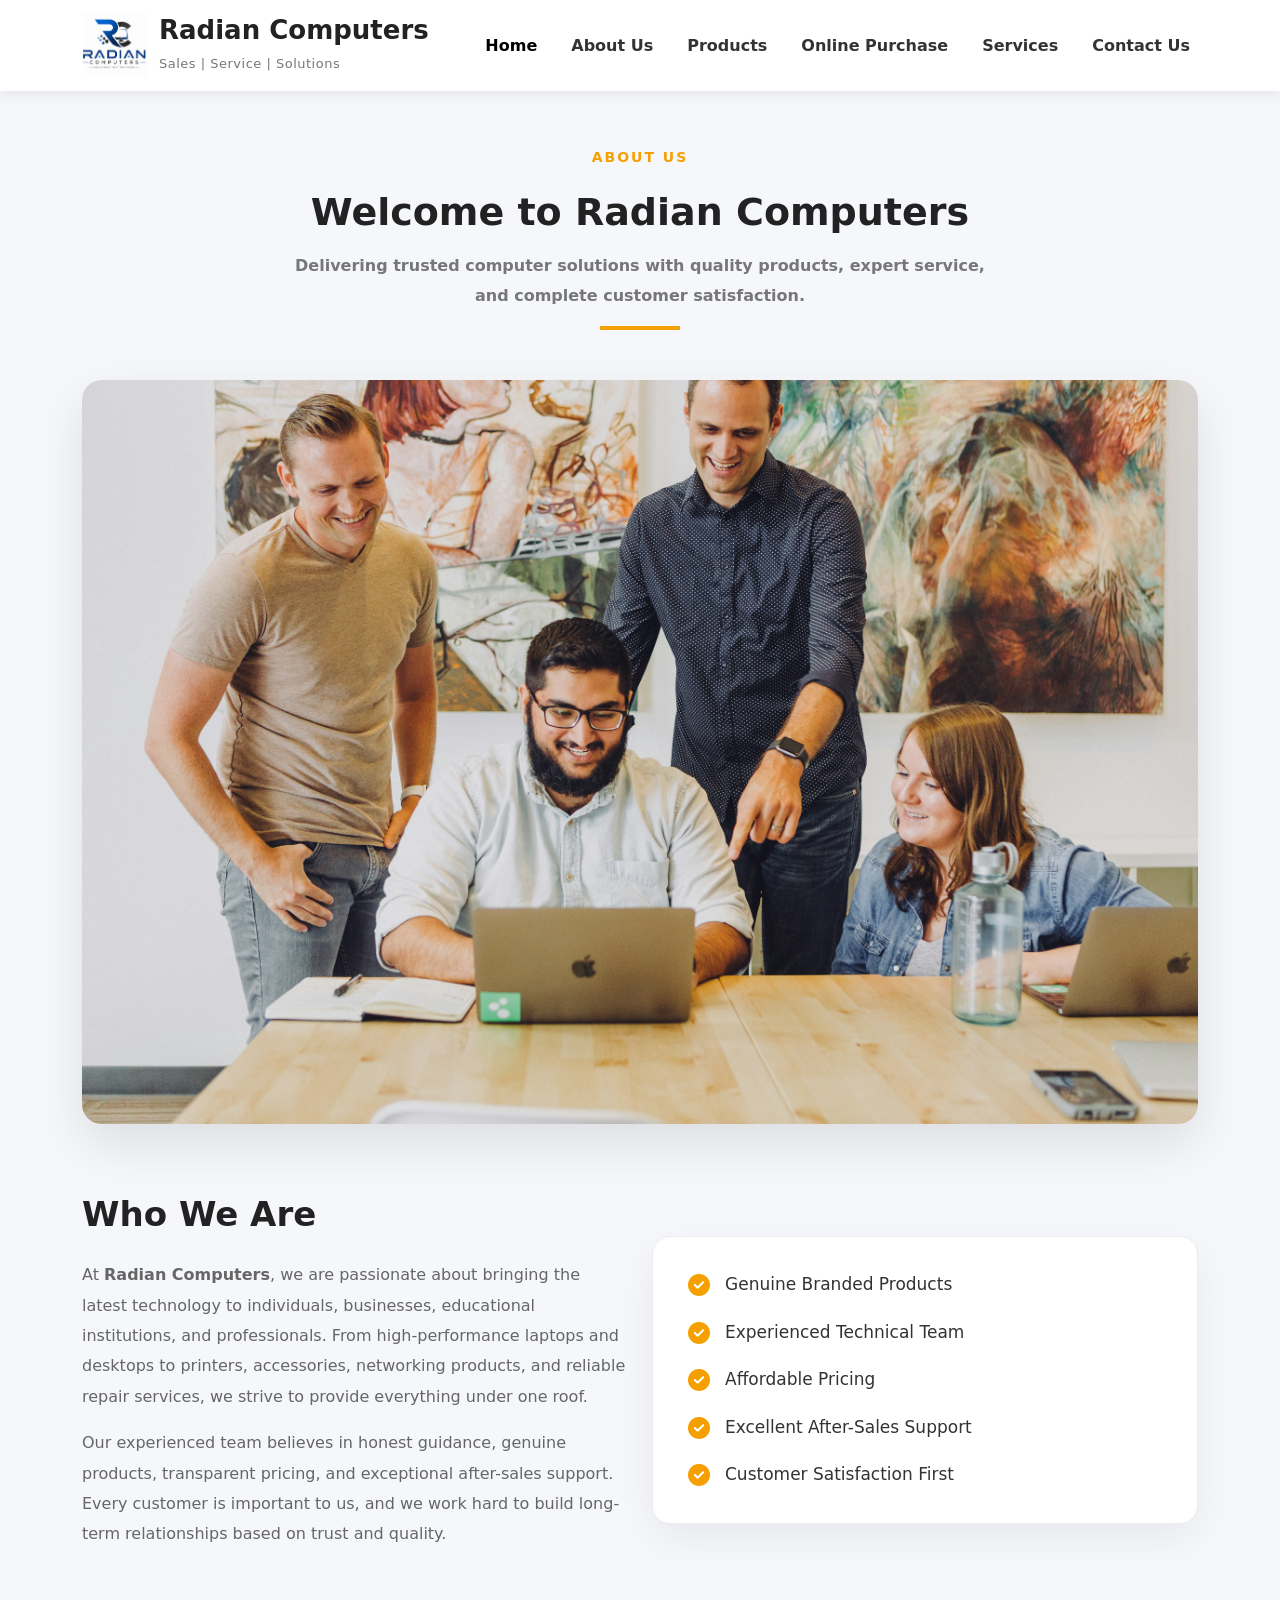
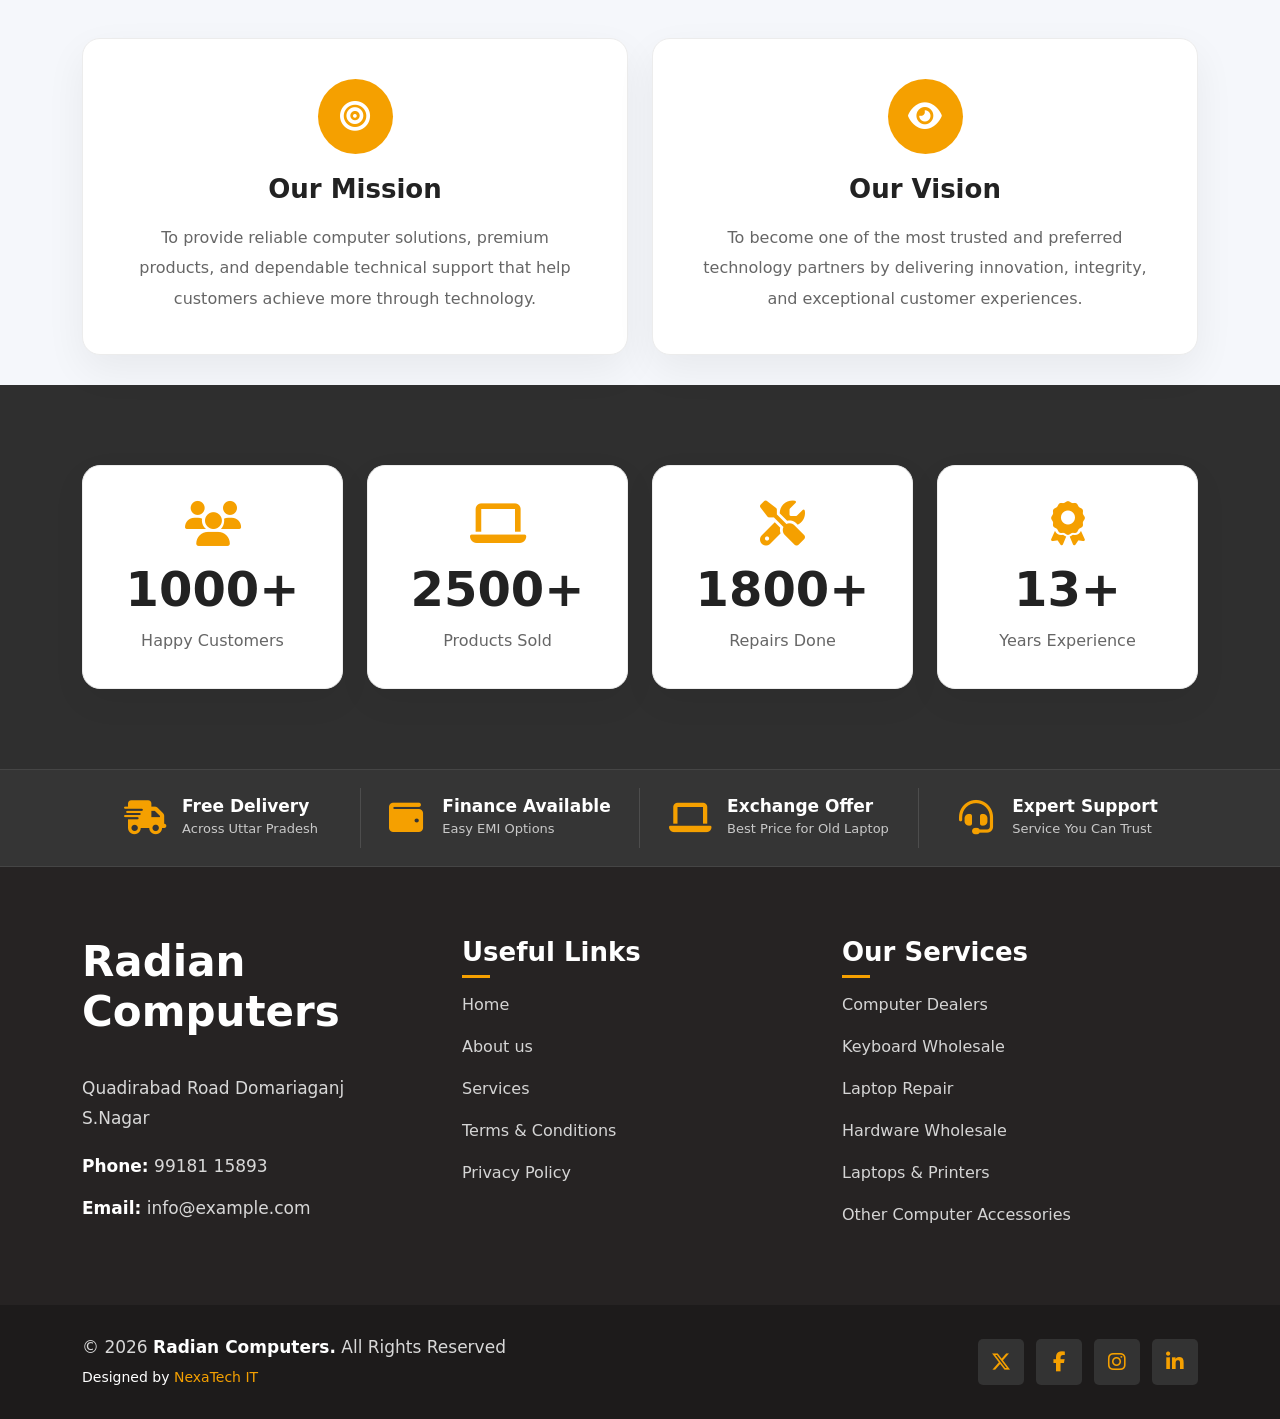
==== commit abd73c78: "initials" ====
--- a/about.html
+++ b/about.html
@@ -3,7 +3,7 @@
 <head>
     <meta charset="UTF-8">
     <meta name="viewport" content="width=device-width, initial-scale=1.0">
-    <title>Footer</title>
+    <title>Radian Computers</title>
 
     <!-- Bootstrap -->
     <link href="https://cdn.jsdelivr.net/npm/bootstrap@5.3.3/dist/css/bootstrap.min.css" rel="stylesheet">
@@ -265,7 +265,7 @@
 
         <!-- Why Choose Us -->
 
-        <div class="why-us">
+        <!-- <div class="why-us">
 
             <h3>Why Choose Radian Computers?</h3>
 
@@ -324,6 +324,73 @@
                         <p>Customer Satisfaction</p>
 
                     </div>
+
+                </div>
+
+            </div>
+
+        </div> -->
+
+    </div>
+
+</section>
+<section class="counter-section">
+
+    <div class="container">
+
+        <div class="row text-center">
+
+            <div class="col-lg-3 col-6">
+
+                <div class="counter-box">
+
+                    <i class="fas fa-users"></i>
+
+                    <h2 class="counter" data-target="5000">1000+</h2>
+
+                    <p>Happy Customers</p>
+
+                </div>
+
+            </div>
+
+            <div class="col-lg-3 col-6">
+
+                <div class="counter-box">
+
+                    <i class="fas fa-laptop"></i>
+
+                    <h2 class="counter" data-target="2500">2500+</h2>
+
+                    <p>Products Sold</p>
+
+                </div>
+
+            </div>
+
+            <div class="col-lg-3 col-6">
+
+                <div class="counter-box">
+
+                    <i class="fas fa-tools"></i>
+
+                    <h2 class="counter" data-target="1800">1800+</h2>
+
+                    <p>Repairs Done</p>
+
+                </div>
+
+            </div>
+
+            <div class="col-lg-3 col-6">
+
+                <div class="counter-box">
+
+                    <i class="fas fa-award"></i>
+
+                    <h2 class="counter" data-target="10">13+</h2>
+
+                    <p>Years Experience</p>
 
                 </div>
 
@@ -425,8 +492,8 @@
                     <li><a href="#">Home</a></li>
                     <li><a href="#">About us</a></li>
                     <li><a href="#">Services</a></li>
-                    <li><a href="#">Terms of Service</a></li>
-                    <li><a href="#">Privacy Policy</a></li>
+                    <li><a href="#" data-bs-toggle="modal" data-bs-target="#termsModal">Terms & Conditions</a></li>
+                    <li><a href="#" data-bs-toggle="modal" data-bs-target="#privacyModal">Privacy Policy</a></li>
 
                 </ul>
 
@@ -440,11 +507,12 @@
 
                 <ul class="footer-links">
 
-                    <li><a href="#">Web Design</a></li>
-                    <li><a href="#">Web Development</a></li>
-                    <li><a href="#">Product Management</a></li>
-                    <li><a href="#">Marketing</a></li>
-                    <li><a href="#">Graphic Design</a></li>
+                    <li><a href="#">Computer Dealers</a></li>
+                    <li><a href="#">Keyboard Wholesale</a></li>
+                    <li><a href="#">Laptop Repair</a></li>
+                    <li><a href="#">Hardware Wholesale</a></li>
+                    <li><a href="#">Laptops & Printers</a></li>
+                    <li><a href="#">Other Computer Accessories</a></li>
 
                 </ul>
 
@@ -515,6 +583,255 @@
 
 <script src="script.js"></script>
 
+<!-- popup -->
+ <!-- ================= Terms & Conditions ================= -->
+
+<div class="modal fade" id="termsModal" tabindex="-1">
+
+    <div class="modal-dialog modal-lg modal-dialog-scrollable">
+
+        <div class="modal-content">
+
+            <div class="modal-header">
+
+                <h4 class="modal-title">
+                    Terms & Conditions
+                </h4>
+
+                <button class="btn-close"
+                        data-bs-dismiss="modal"></button>
+
+            </div>
+
+            <div class="modal-body">
+
+                <h5>Welcome to Radian Computers</h5>
+
+                <p>
+                    Thank you for visiting our website. By accessing or using
+                    this website, you agree to comply with the following
+                    Terms & Conditions.
+                </p>
+
+                <hr>
+
+                <h5>1. Product Information</h5>
+
+                <p>
+                    We strive to provide accurate product descriptions,
+                    specifications and images. However, specifications,
+                    availability and pricing may change without prior notice.
+                </p>
+
+                <h5>2. Product Availability</h5>
+
+                <p>
+                    Products displayed on this website are subject to stock
+                    availability. Certain models may become unavailable or
+                    discontinued by the manufacturer.
+                </p>
+
+                <h5>3. Pricing</h5>
+
+                <p>
+                    Prices shown on this website are for reference only and
+                    may vary depending on offers, taxes and manufacturer
+                    updates. Please contact us for the latest pricing.
+                </p>
+
+                <h5>4. Warranty</h5>
+
+                <p>
+                    All eligible products are covered under the respective
+                    manufacturer's warranty. Warranty policies vary by brand.
+                </p>
+
+                <h5>5. Intellectual Property</h5>
+
+                <p>
+                    All website content including text, images, graphics,
+                    logos and design belongs to Radian Computers unless
+                    otherwise stated. Unauthorized copying or reproduction is
+                    prohibited.
+                </p>
+
+                <h5>6. External Links</h5>
+
+                <p>
+                    This website may contain links to third-party websites.
+                    Radian Computers is not responsible for the content or
+                    policies of those websites.
+                </p>
+
+                <h5>7. Limitation of Liability</h5>
+
+                <p>
+                    Radian Computers shall not be held liable for any direct,
+                    indirect or consequential damages arising from the use of
+                    this website or the products listed herein.
+                </p>
+
+                <h5>8. Changes to Terms</h5>
+
+                <p>
+                    We reserve the right to update or modify these Terms &
+                    Conditions at any time without prior notice.
+                </p>
+
+                <h5>9. Contact</h5>
+
+                <p>
+                    For any questions regarding these Terms & Conditions,
+                    please contact Radian Computers through our Contact Us
+                    page or visit our showroom.
+                </p>
+
+            </div>
+
+            <div class="modal-footer">
+
+                <button class="btn btn-secondary"
+                        data-bs-dismiss="modal">
+
+                    Close
+
+                </button>
+
+            </div>
+
+        </div>
+
+    </div>
+
+</div>
+
+<!-- ================= Privacy Policy ================= -->
+
+<div class="modal fade" id="privacyModal" tabindex="-1">
+
+    <div class="modal-dialog modal-lg modal-dialog-scrollable">
+
+        <div class="modal-content">
+
+            <div class="modal-header">
+
+                <h4 class="modal-title">
+                    Privacy Policy
+                </h4>
+
+                <button class="btn-close"
+                        data-bs-dismiss="modal"></button>
+
+            </div>
+
+            <div class="modal-body">
+
+                <h5>Welcome to Radian Computers</h5>
+
+                <p>
+                    At Radian Computers, we value your privacy and are committed
+                    to protecting your personal information. This Privacy Policy
+                    explains how we collect, use, and safeguard the information
+                    you provide while using our website.
+                </p>
+
+                <hr>
+
+                <h5>1. Information We Collect</h5>
+
+                <p>
+                    We may collect information such as your name, phone number,
+                    email address, and any details you voluntarily provide when
+                    submitting an enquiry, requesting a quotation, or contacting
+                    us through our website.
+                </p>
+
+                <h5>2. How We Use Your Information</h5>
+
+                <p>
+                    The information collected is used solely to respond to your
+                    enquiries, provide product information, improve our
+                    customer service, and communicate with you regarding our
+                    products and services.
+                </p>
+
+                <h5>3. Information Security</h5>
+
+                <p>
+                    We take reasonable measures to protect your personal
+                    information from unauthorized access, misuse, disclosure,
+                    or alteration. However, no method of online transmission is
+                    completely secure.
+                </p>
+
+                <h5>4. Sharing of Information</h5>
+
+                <p>
+                    We do not sell, rent, or trade your personal information
+                    to third parties. Your information may only be shared when
+                    required by law or to provide services requested by you.
+                </p>
+
+                <h5>5. Cookies</h5>
+
+                <p>
+                    Our website may use cookies to improve user experience,
+                    remember preferences, and analyze website traffic. You may
+                    choose to disable cookies through your browser settings.
+                </p>
+
+                <h5>6. Third-Party Links</h5>
+
+                <p>
+                    Our website may contain links to third-party websites.
+                    We are not responsible for the privacy practices or
+                    content of those websites.
+                </p>
+
+                <h5>7. Data Retention</h5>
+
+                <p>
+                    Personal information is retained only for as long as
+                    necessary to fulfil the purpose for which it was collected
+                    or to comply with applicable legal obligations.
+                </p>
+
+                <h5>8. Policy Updates</h5>
+
+                <p>
+                    We may update this Privacy Policy from time to time.
+                    Any changes will be posted on this page with immediate
+                    effect.
+                </p>
+
+                <h5>9. Contact Us</h5>
+
+                <p>
+                    If you have any questions regarding this Privacy Policy or
+                    the way your information is handled, please contact
+                    Radian Computers using the contact details provided on
+                    our website.
+                </p>
+
+            </div>
+
+            <div class="modal-footer">
+
+                <button class="btn btn-secondary"
+                        data-bs-dismiss="modal">
+
+                    Close
+
+                </button>
+
+            </div>
+
+        </div>
+
+    </div>
+
+</div>
+
 </body>
 </html>
 
--- a/style.css
+++ b/style.css
@@ -393,9 +393,13 @@
 
 .contact-section{
 
-    background:#f5f7fb;
-    padding:100px 0;
-
+    /* background:
+        linear-gradient(rgba(0, 0, 0, 0.5), rgba(0, 0, 0, 0.5)),
+        url("assets/images/contactBG.jpg");
+    background-size: cover;
+    background-position: center; */
+    background-color: #f5f7fb;
+    background-repeat: no-repeat;
 }
 
 /*=========================
@@ -436,7 +440,7 @@
     max-width:700px;
     margin:auto;
 
-    color:#777;
+    color:#000000;
 
     line-height:1.9;
     font-size:17px;
@@ -721,7 +725,7 @@
 .about-section{
 
     background:#f5f7fb;
-    padding:100px 0;
+    padding:30px 0;
 
 }
 
@@ -1309,7 +1313,7 @@
 
     background:#f5f7fb;
 
-    padding:100px 0;
+    padding:30px 0;
 
 }
 
@@ -2942,4 +2946,74 @@
 
 box-shadow:0 12px 25px rgba(0,0,0,.2);
 
+}
+
+/*================ MODAL =================*/
+
+.modal-content{
+
+    border:none;
+
+    border-radius:18px;
+
+    overflow:hidden;
+
+}
+
+.modal-header{
+
+    background:#2f2f2f;
+
+    color:#fff;
+
+    border:none;
+
+}
+
+.modal-title{
+
+    font-weight:700;
+
+}
+
+.modal-body{
+
+    padding:30px;
+
+    line-height:1.9;
+
+}
+
+.modal-body h5{
+
+    color:#f5a000;
+
+    margin-top:20px;
+
+    font-weight:700;
+
+}
+
+.modal-body p{
+
+    color:#555;
+
+    text-align:justify;
+
+}
+
+.modal-footer{
+
+    border:none;
+
+    padding:20px 30px;
+
+}
+
+.modal-footer .btn{
+
+    border-radius:30px;
+
+    padding:10px 30px;
+
 }
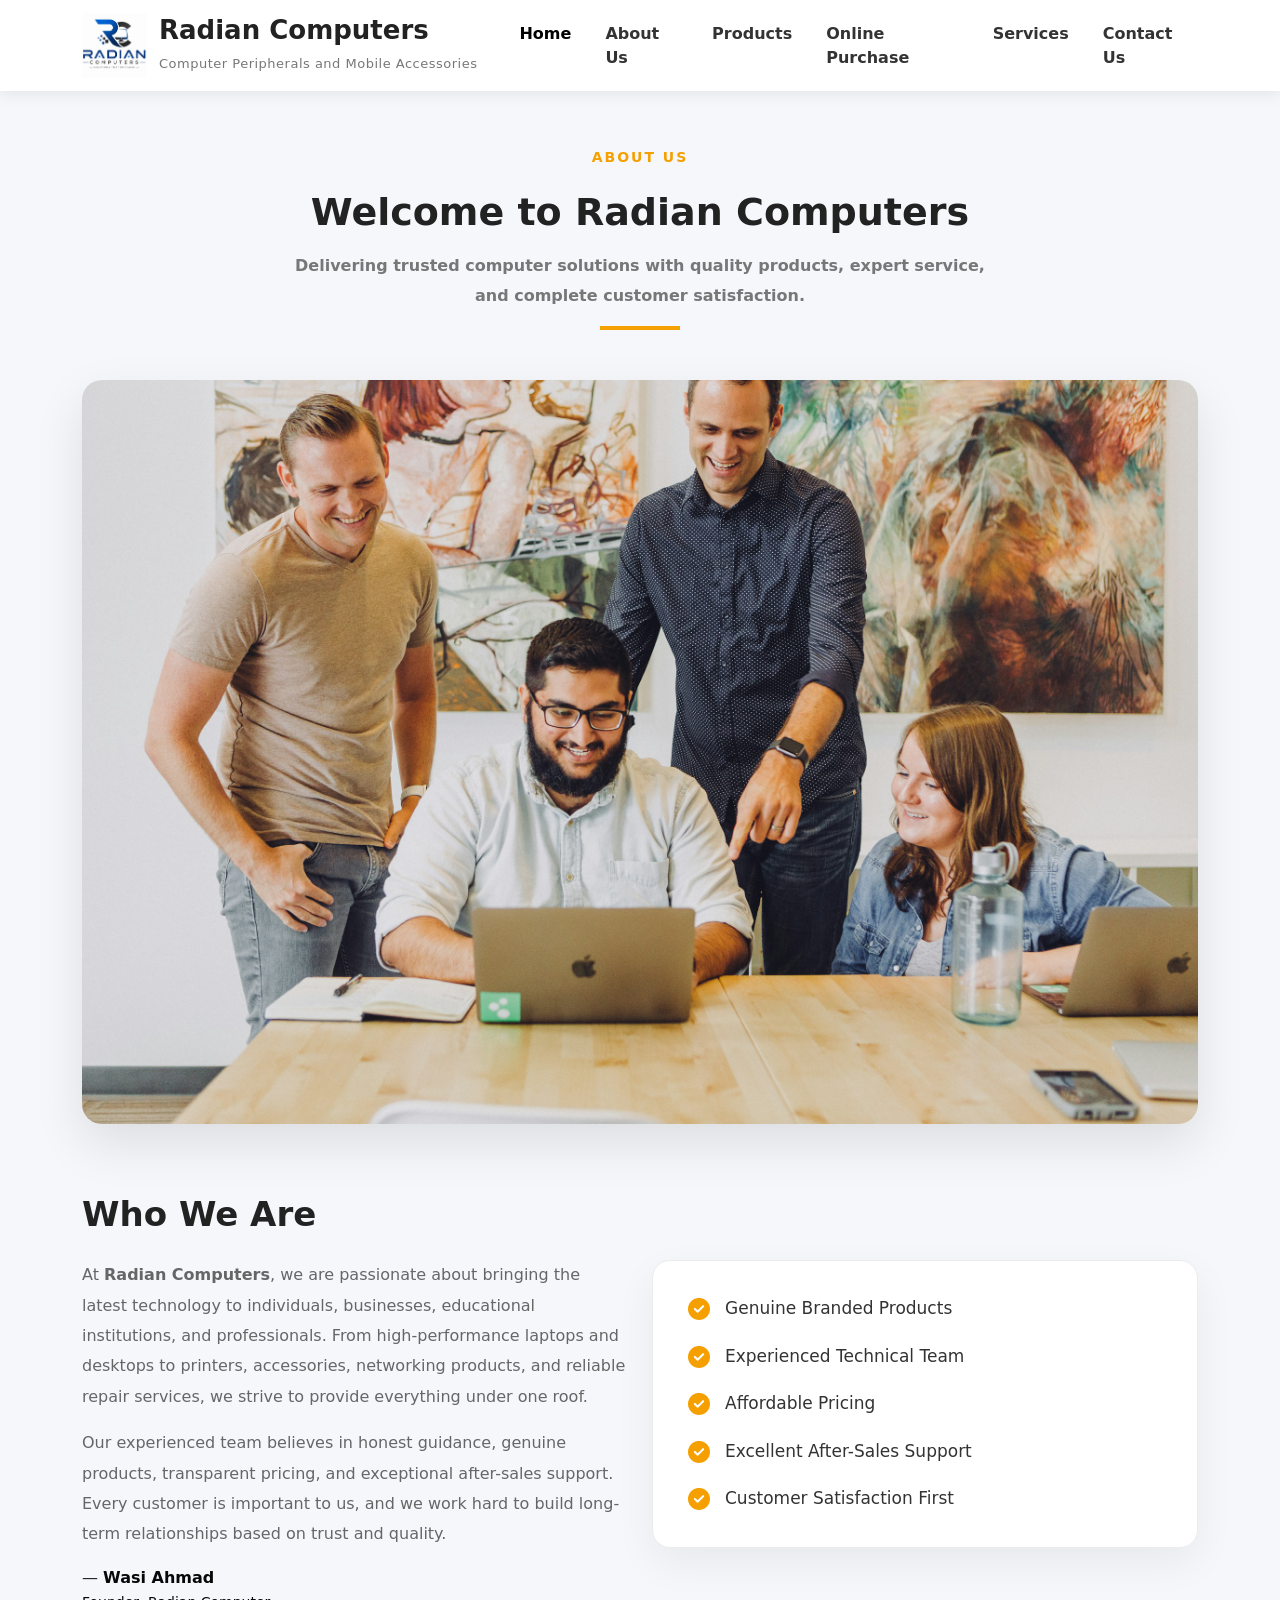
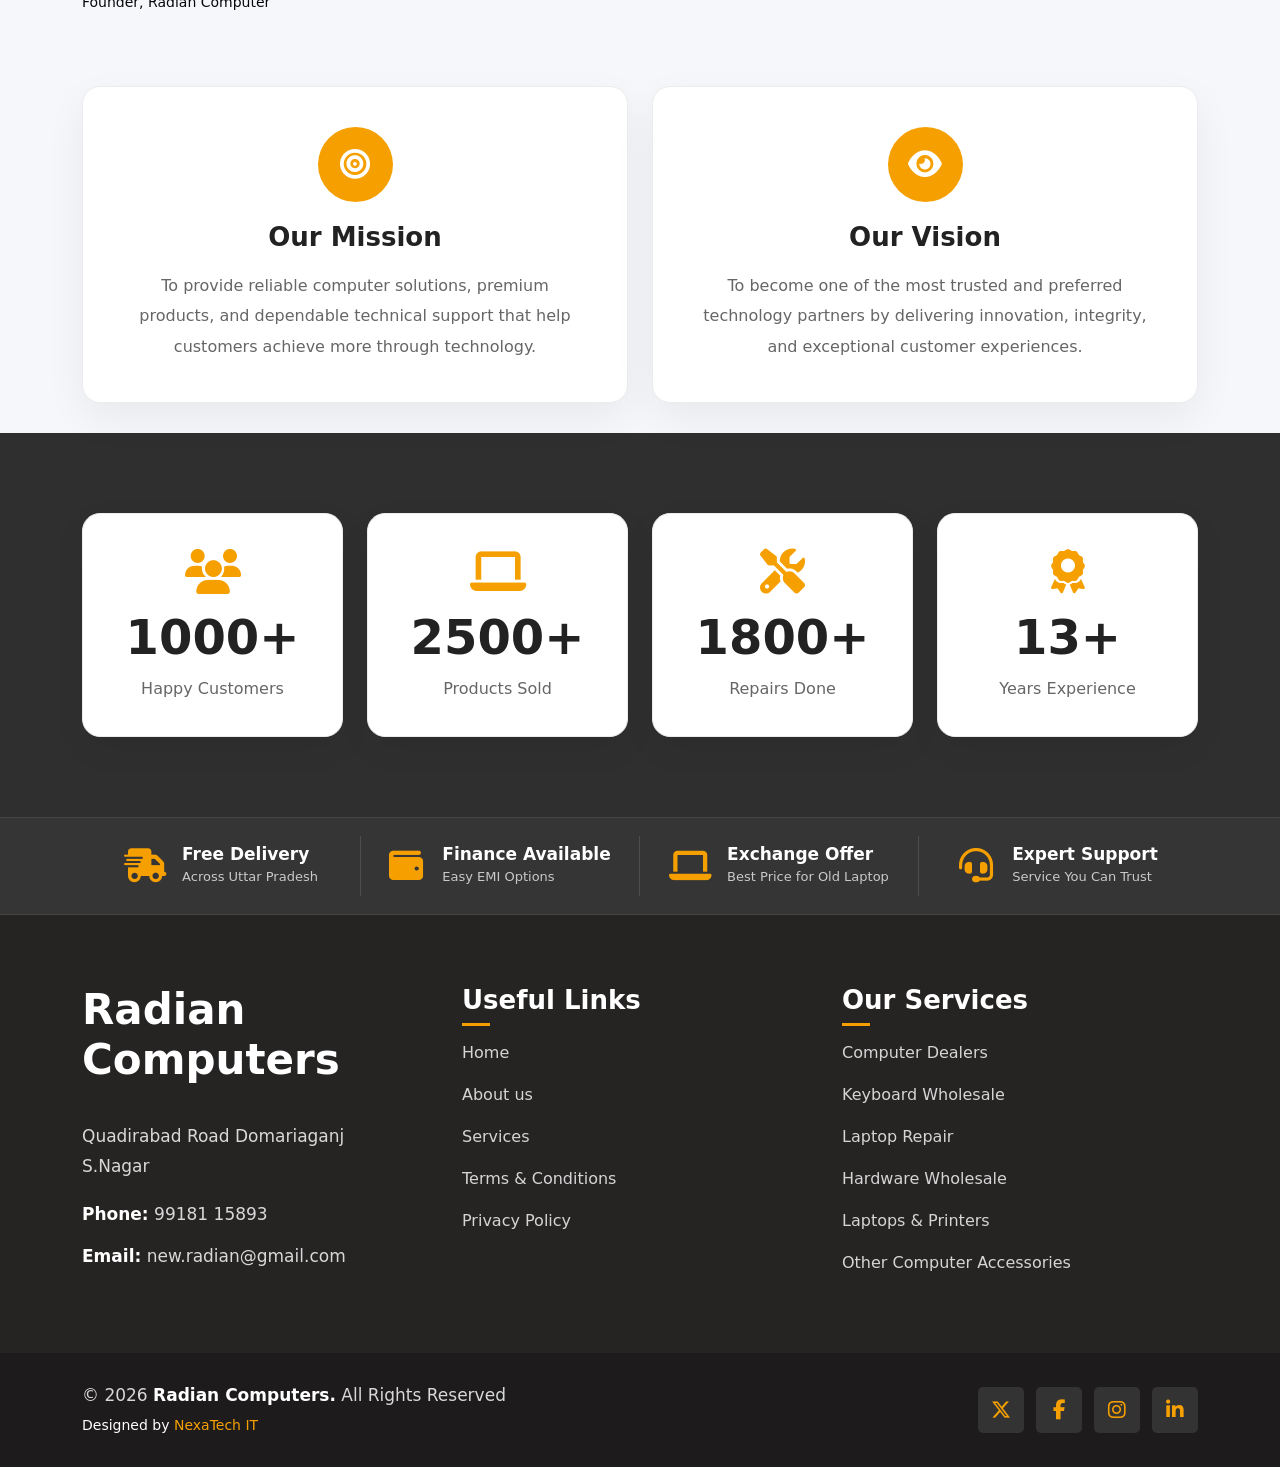
==== commit 8fd1477e: "gggggg" ====
--- a/about.html
+++ b/about.html
@@ -35,7 +35,7 @@
 
             <div class="brand-text">
                 <h4>Radian Computers</h4>
-                <small>Sales | Service | Solutions</small>
+                <small>Computer Peripherals and Mobile Accessories</small>
             </div>
 
         </a>
@@ -176,7 +176,10 @@
                     on trust and quality.
 
                 </p>
-
+                <div class="owner-signature">
+                    <span>— <strong style="color: rgb(8, 8, 8);">Wasi Ahmad</strong></span><br>
+                    <small style="color: rgb(8, 8, 8);;">Founder, Radian Computer</small>
+                </div>
             </div>
 
             <div class="col-lg-6">
@@ -476,7 +479,7 @@
                 </p>
 
                 <p>
-                    <strong>Email:</strong> info@example.com
+                    <strong>Email:</strong> new.radian@gmail.com
                 </p>
 
             </div>
@@ -552,9 +555,9 @@
 
                         <a href="#"><i class="fa-brands fa-x-twitter"></i></a>
 
-                        <a href="#"><i class="fa-brands fa-facebook-f"></i></a>
-
-                        <a href="#"><i class="fa-brands fa-instagram"></i></a>
+                        <a href="https://www.facebook.com/p/Radian-Computer-100064158634102/"><i class="fa-brands fa-facebook-f"></i></a>
+
+                        <a href="https://www.instagram.com/official_razi_09/"><i class="fa-brands fa-instagram"></i></a>
 
                         <a href="#"><i class="fa-brands fa-linkedin-in"></i></a>
 
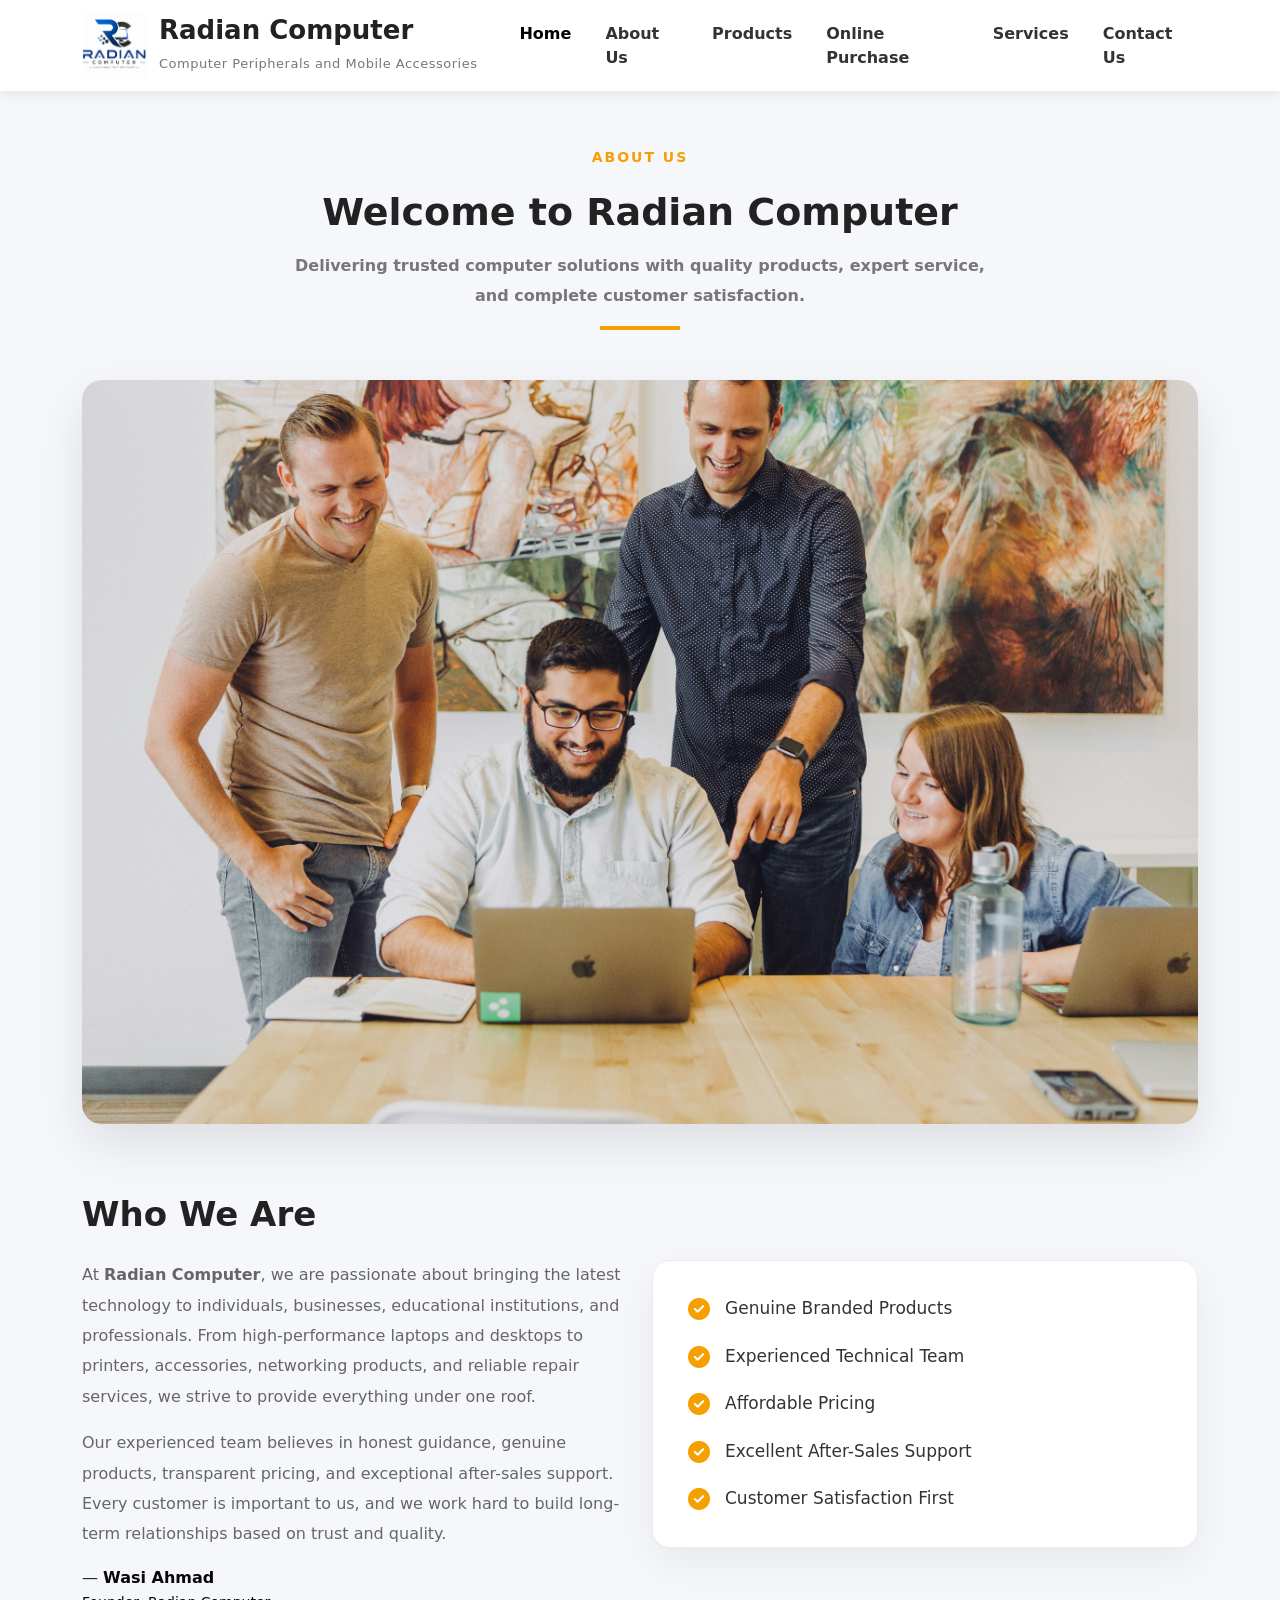
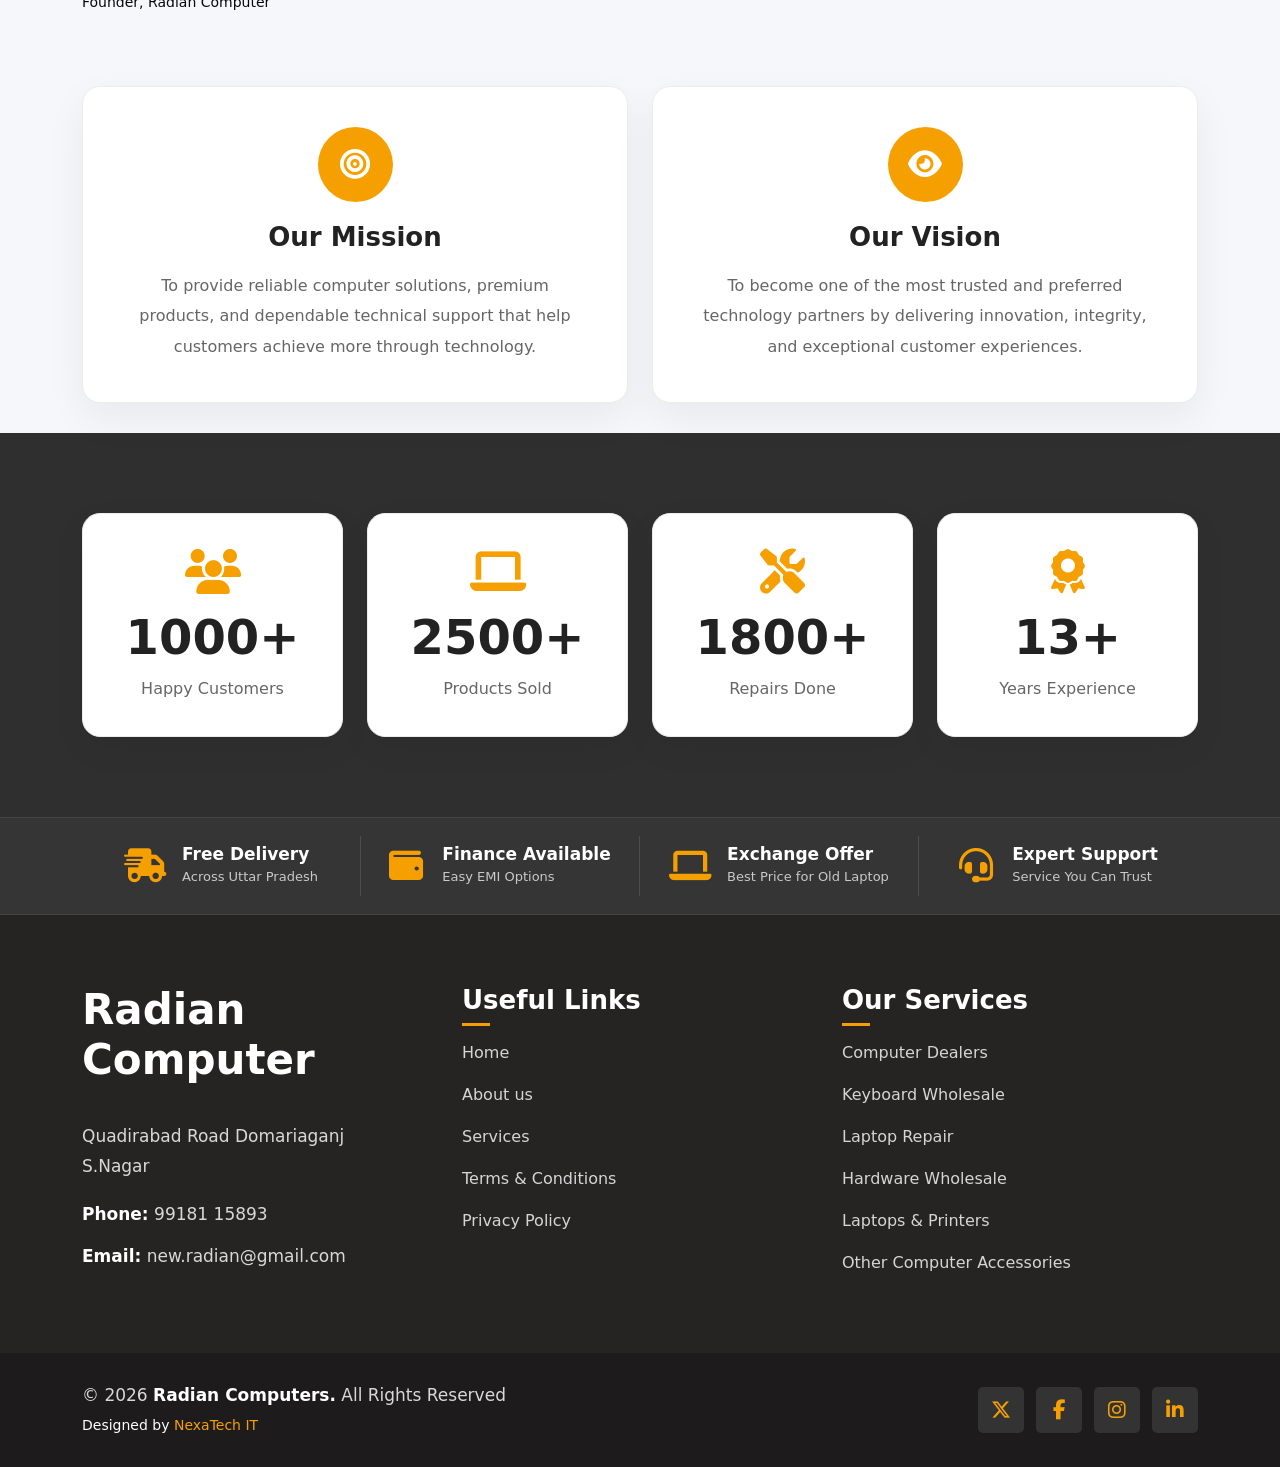
==== commit 3da6e1b0: "huhj" ====
--- a/about.html
+++ b/about.html
@@ -3,7 +3,7 @@
 <head>
     <meta charset="UTF-8">
     <meta name="viewport" content="width=device-width, initial-scale=1.0">
-    <title>Radian Computers</title>
+    <title>Radian Computer</title>
 
     <!-- Bootstrap -->
     <link href="https://cdn.jsdelivr.net/npm/bootstrap@5.3.3/dist/css/bootstrap.min.css" rel="stylesheet">
@@ -34,7 +34,7 @@
             <img src="assets/images/logo.png" alt="Logo" class="logo">
 
             <div class="brand-text">
-                <h4>Radian Computers</h4>
+                <h4>Radian Computer</h4>
                 <small>Computer Peripherals and Mobile Accessories</small>
             </div>
 
@@ -127,7 +127,7 @@
 
             <span>ABOUT US</span>
 
-            <h2>Welcome to Radian Computers</h2>
+            <h2>Welcome to Radian Computer</h2>
 
             <p>
                 Delivering trusted computer solutions with quality products,
@@ -157,7 +157,7 @@
 
                 <p>
 
-                    At <strong>Radian Computers</strong>, we are passionate about
+                    At <strong>Radian Computer</strong>, we are passionate about
                     bringing the latest technology to individuals,
                     businesses, educational institutions, and professionals.
 
@@ -467,7 +467,7 @@
             <!-- Company Info -->
             <div class="col-lg-4 col-md-6">
 
-                <h2 class="footer-logo">Radian Computers</h2>
+                <h2 class="footer-logo">Radian Computer</h2>
 
                 <p class="footer-address">
                     Quadirabad Road Domariaganj <br>
@@ -492,9 +492,9 @@
 
                 <ul class="footer-links">
 
-                    <li><a href="#">Home</a></li>
-                    <li><a href="#">About us</a></li>
-                    <li><a href="#">Services</a></li>
+                    <li><a href="index.html">Home</a></li>
+                    <li><a href="about.html">About us</a></li>
+                    <li><a href="services.html">Services</a></li>
                     <li><a href="#" data-bs-toggle="modal" data-bs-target="#termsModal">Terms & Conditions</a></li>
                     <li><a href="#" data-bs-toggle="modal" data-bs-target="#privacyModal">Privacy Policy</a></li>
 
@@ -510,12 +510,12 @@
 
                 <ul class="footer-links">
 
-                    <li><a href="#">Computer Dealers</a></li>
-                    <li><a href="#">Keyboard Wholesale</a></li>
+                    <li><a href="product.html">Computer Dealers</a></li>
+                    <li><a href="product.html">Keyboard Wholesale</a></li>
                     <li><a href="#">Laptop Repair</a></li>
-                    <li><a href="#">Hardware Wholesale</a></li>
-                    <li><a href="#">Laptops & Printers</a></li>
-                    <li><a href="#">Other Computer Accessories</a></li>
+                    <li><a href="product.html">Hardware Wholesale</a></li>
+                    <li><a href="product.html">Laptops & Printers</a></li>
+                    <li><a href="product.html">Other Computer Accessories</a></li>
 
                 </ul>
 
